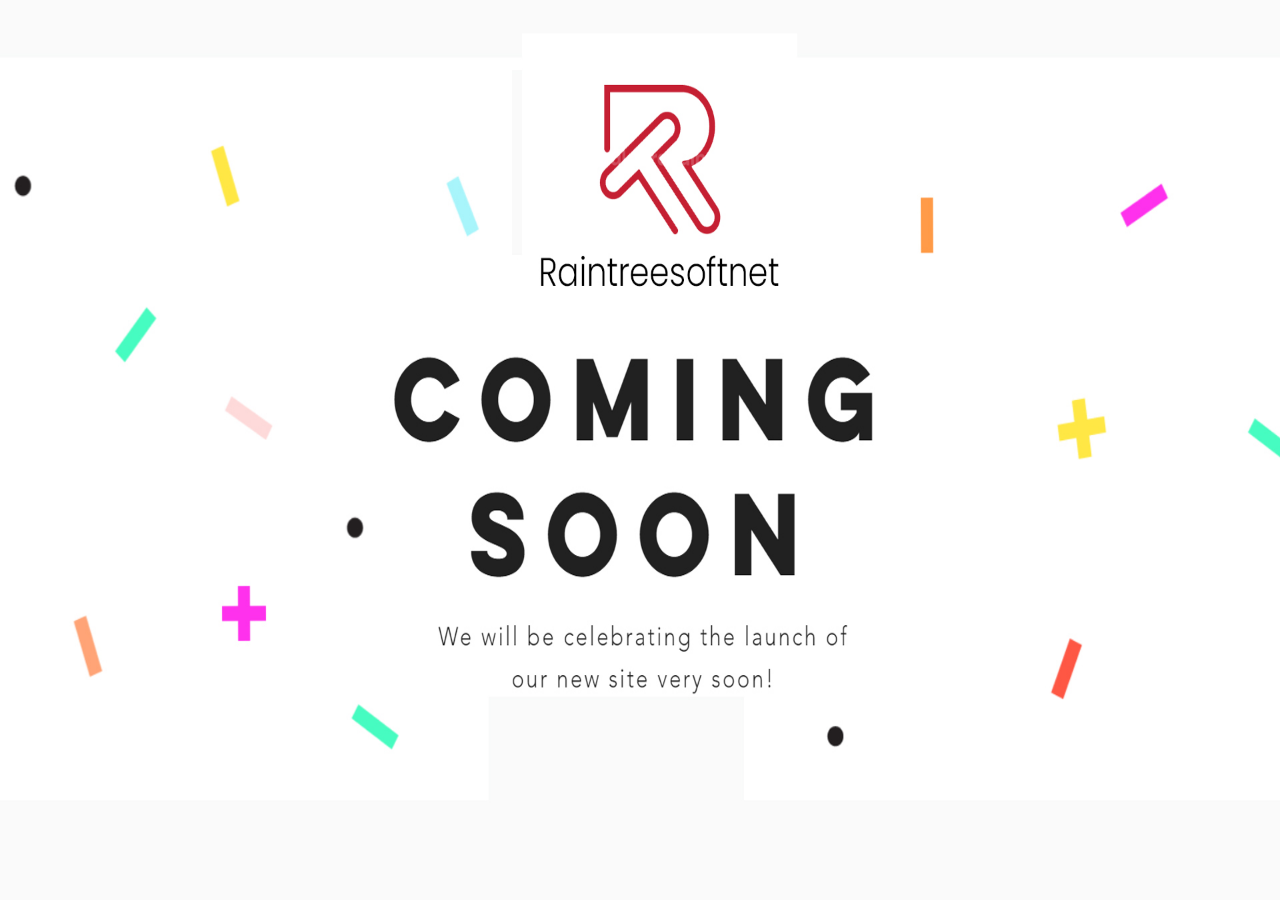
==== index.html @ 8a307805 "coming soon" ====
<!DOCTYPE html>
<html lang="en">

<head>
    <title>GK Technologies</title>
    <meta charset="utf-8">
    <meta name="viewport" content="width=device-width, initial-scale=1">
    <link rel="icon" type="image/x-icon" href="images/fav.png">
    <link href="https://cdn.jsdelivr.net/npm/bootstrap@5.2.1/dist/css/bootstrap.min.css" rel="stylesheet">
    <script src="https://cdn.jsdelivr.net/npm/bootstrap@5.2.1/dist/js/bootstrap.bundle.min.js"></script>
    <style>
        body {
            width: 100%;
            height: 100vh;
        }
        
        img.mx-auto.img-responsive {
            max-width: 100%;
            max-height: 100vh;
            width: 100%;
            height: 100%;
        }
        
        .container-fluid.p-0 {
            width: 100%;
            height: 100vh;
            background: #410078;
        }
        
        @media (max-width: 767.98px) {
            .mobile {
                display: none;
            }
        }
        
        @media (min-width: 768px) {
            .desktop {
                display: none;
            }
        }
    </style>
</head>

<body>

    <div class="container-fluid p-0">
        <img src="images/Landing1.jpg?v1" class="mx-auto img-responsive mobile" alt="GK Technologies landing image">
        <img src="images/mobile.jpg" class="mx-auto img-responsive desktop" alt="GK Technologies landing image">
    </div>

</body>

</html>
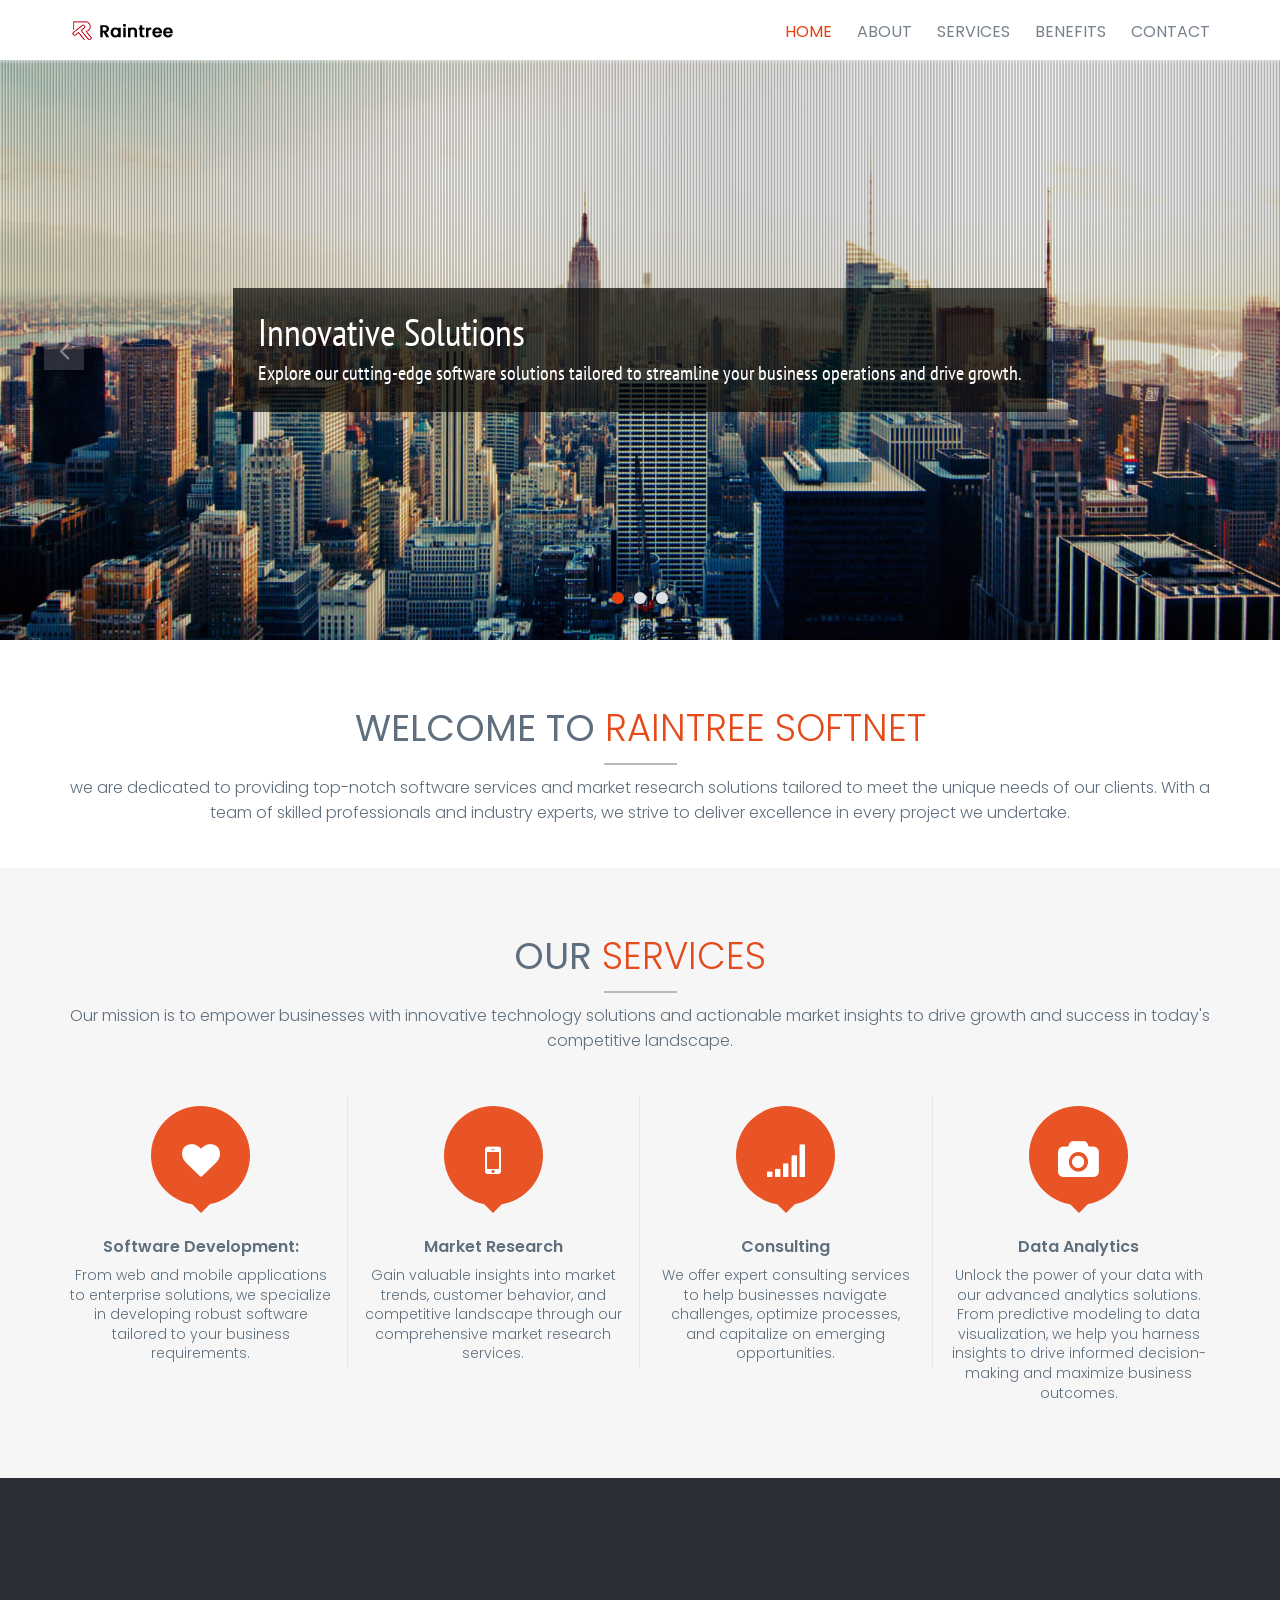
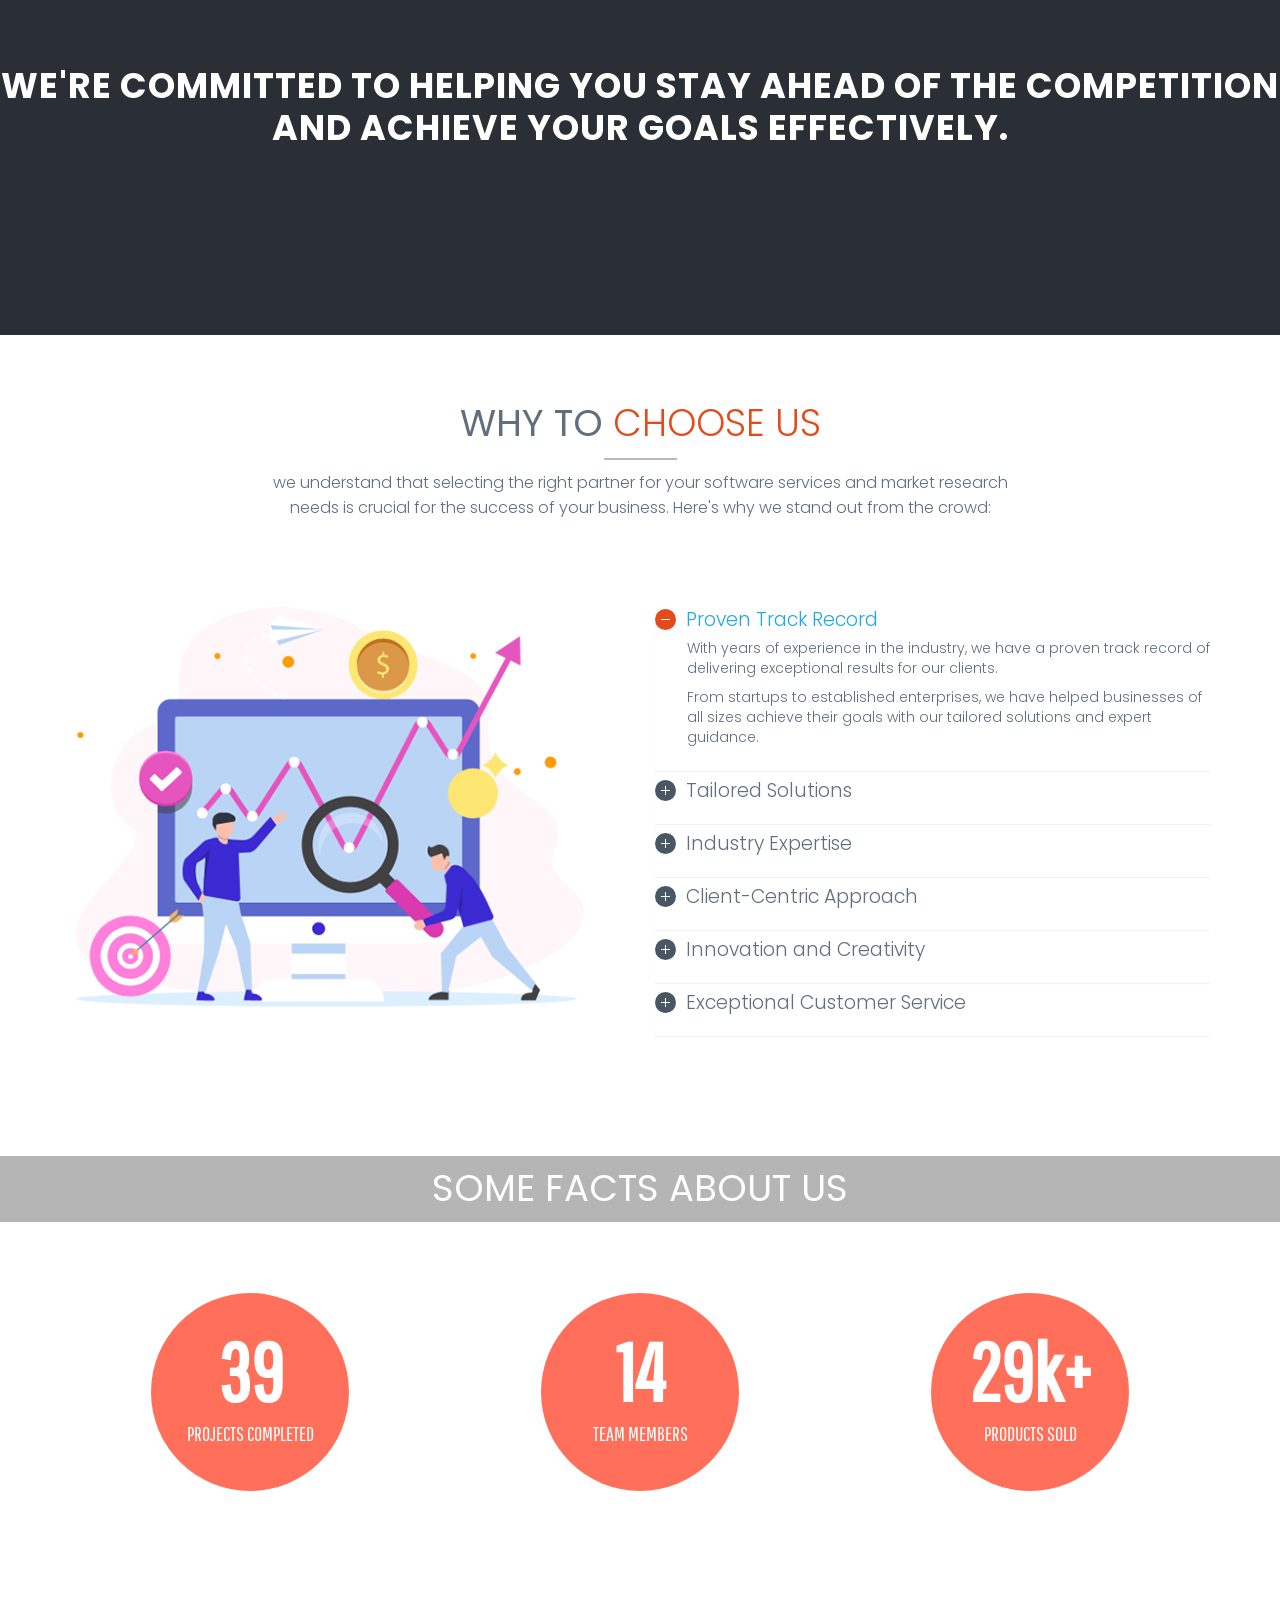
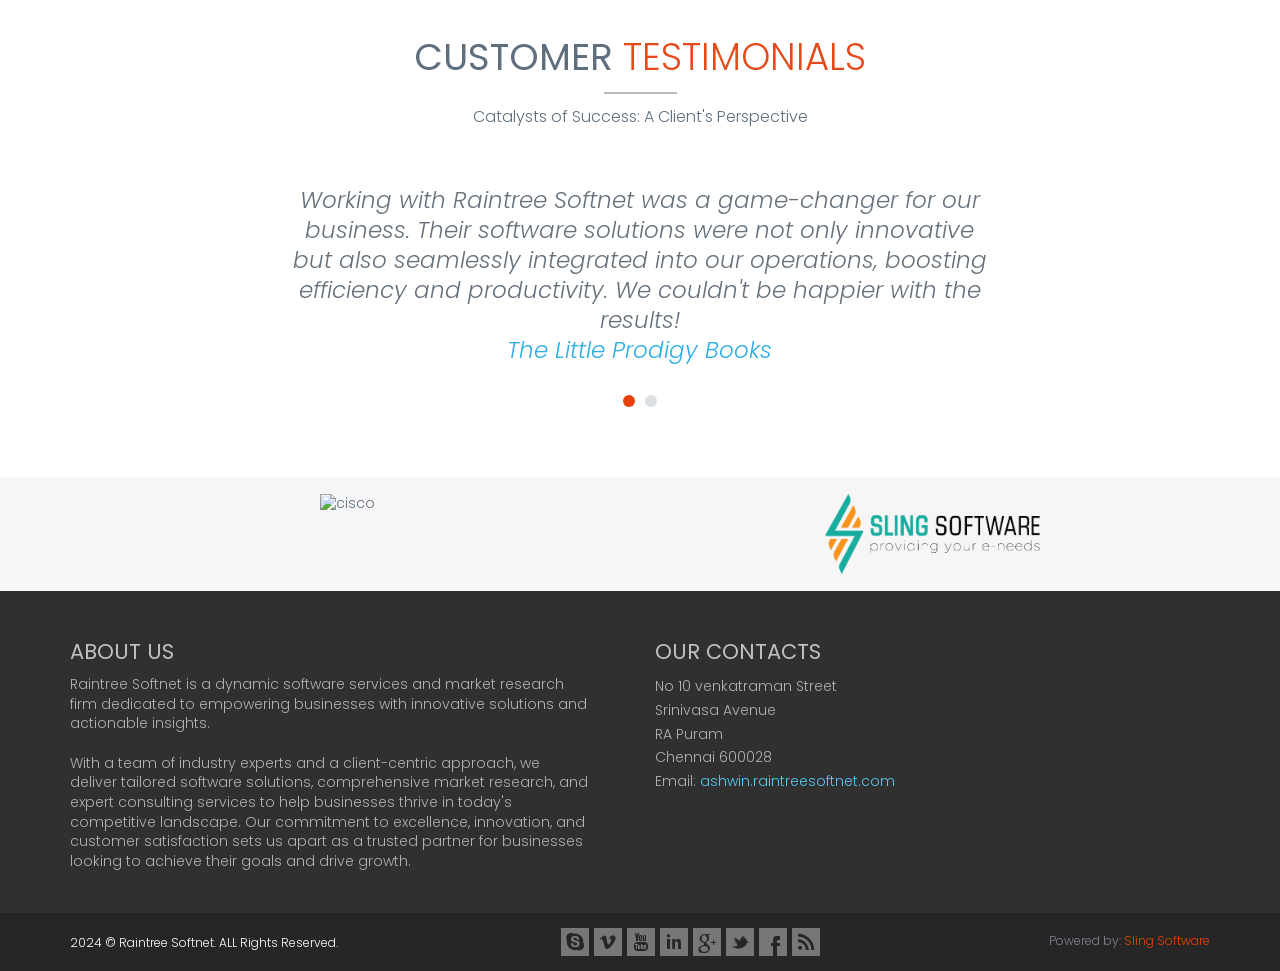
==== commit 0a69a24f: "ininal code" ====
--- a/index.html
+++ b/index.html
@@ -1,53 +1,497 @@
 <!DOCTYPE html>
 <html lang="en">
-
 <head>
-    <title>GK Technologies</title>
-    <meta charset="utf-8">
-    <meta name="viewport" content="width=device-width, initial-scale=1">
-    <link rel="icon" type="image/x-icon" href="images/fav.png">
-    <link href="https://cdn.jsdelivr.net/npm/bootstrap@5.2.1/dist/css/bootstrap.min.css" rel="stylesheet">
-    <script src="https://cdn.jsdelivr.net/npm/bootstrap@5.2.1/dist/js/bootstrap.bundle.min.js"></script>
-    <style>
-        body {
-            width: 100%;
-            height: 100vh;
-        }
-        
-        img.mx-auto.img-responsive {
-            max-width: 100%;
-            max-height: 100vh;
-            width: 100%;
-            height: 100%;
-        }
-        
-        .container-fluid.p-0 {
-            width: 100%;
-            height: 100vh;
-            background: #410078;
-        }
-        
-        @media (max-width: 767.98px) {
-            .mobile {
-                display: none;
-            }
-        }
-        
-        @media (min-width: 768px) {
-            .desktop {
-                display: none;
-            }
-        }
-    </style>
+<meta charset="utf-8">
+<title>Raintree Softnet Software services and Market Research company</title>
+
+<meta content="width=device-width, initial-scale=1.0" name="viewport">
+<meta http-equiv="X-UA-Compatible" content="IE=edge,chrome=1">
+
+<meta content="Raintree Softnet Software services and Market Research company" name="description">
+<meta content="Raintree Softnet Software services and Market Research company" name="keywords">
+<meta content="Raintree Softnet" name="author">
+
+<meta property="og:site_name" content="Raintree Softnet">
+<meta property="og:title" content="Raintree Softnet">
+<meta property="og:description" content="Raintree Softnet">
+<meta property="og:type" content="website">
+<meta property="og:image" content="Raintree Softnet"><!-- link to image for socio -->
+<meta property="og:url" content="Raintree Softnet">
+
+<link rel="shortcut icon" href="assets/fav.png">
+<!-- Fonts START -->
+<link href="http://fonts.googleapis.com/css?family=Open+Sans:300,400,600,700|Pathway+Gothic+One|PT+Sans+Narrow:400+700|Source+Sans+Pro:200,300,400,600,700,900&amp;subset=all" rel="stylesheet" type="text/css">
+<!-- Fonts END -->
+<!-- Global styles BEGIN -->
+<link href="assets/plugins/bootstrap/css/bootstrap.min.css" rel="stylesheet">
+<link href="assets/plugins/font-awesome/css/font-awesome.min.css" rel="stylesheet">
+<!-- Global styles END -->
+<!-- Page level plugin styles BEGIN -->
+<link href="assets/pages/css/animate.css" rel="stylesheet">
+<link href="assets/plugins/fancybox/source/jquery.fancybox.css" rel="stylesheet">
+<!-- Page level plugin styles END -->
+<!-- Theme styles BEGIN -->
+<link href="assets/pages/css/components.css" rel="stylesheet">
+<link href="assets/pages/css/slider.css" rel="stylesheet">
+<link href="assets/onepage/css/style.css" rel="stylesheet">
+<link href="assets/onepage/css/style-responsive.css" rel="stylesheet">
+<link href="assets/onepage/css/themes/red.css" rel="stylesheet" id="style-color">
+<link href="assets/onepage/css/custom.css" rel="stylesheet">
+<!-- Theme styles END -->
 </head>
-
-<body>
-
-    <div class="container-fluid p-0">
-        <img src="images/Landing1.jpg?v1" class="mx-auto img-responsive mobile" alt="GK Technologies landing image">
-        <img src="images/mobile.jpg" class="mx-auto img-responsive desktop" alt="GK Technologies landing image">
-    </div>
-
+<!--DOC: menu-always-on-top class to the body element to set menu on top -->
+<body class="menu-always-on-top">
+
+    <!-- Header BEGIN -->
+    <div class="header header-mobi-ext">
+        <div class="container">
+            <div class="row">
+                <!-- Logo BEGIN -->
+                <div class="col-md-2 col-sm-2">
+                    <a class="scroll site-logo" href="#promo-block"><img src="assets/onepage/img/logo/raintree.png" alt="Raintree Softnet One Page"></a>
+                </div>
+                <!-- Logo END -->
+                <a href="javascript:void(0);" class="mobi-toggler"><i class="fa fa-bars"></i></a>
+                <!-- Navigation BEGIN -->
+                <div class="col-md-10 pull-right">
+                    <ul class="header-navigation">
+                        <li class="current"><a href="#promo-block">Home</a></li>
+                        <li><a href="#about">About</a></li>
+                        <li><a href="#services">Services</a></li>
+                        <li><a href="#benefits">Benefits</a></li>
+                        <li><a href="#contact">Contact</a></li>
+                    </ul>
+                </div>
+                <!-- Navigation END -->
+            </div>
+        </div>
+    </div>
+    <!-- Header END -->
+
+    <!-- Promo block BEGIN -->
+    <div class="promo-block" id="promo-block">
+        <div id="carousel-example-generic" class="carousel slide carousel-slider" style="margin-top: 60px;">
+            <!-- Indicators -->
+            <ol class="carousel-indicators">
+                <li data-target="#carousel-example-generic" data-slide-to="0" class="active"></li>
+                <li data-target="#carousel-example-generic" data-slide-to="1"></li>
+                <li data-target="#carousel-example-generic" data-slide-to="2"></li>
+            </ol>
+
+            <!-- Wrapper for slides -->
+            <div class="carousel-inner" role="listbox">
+                <!-- First slide -->
+                <div class="item carousel-item-one active">
+                    <div class="center-block">
+                        <div class="center-block-wrap">
+                            <div class="center-block-body">
+                                <!-- <h2 class="margin-bottom-20 animate-delay carousel-title-v1" data-animation="animated fadeInDown">
+                                    Parallax <span class="color-red">One Page</span> has arrived
+                                </h2> -->
+                                <div class="animated flipInX">
+                                    <div class="hidden-xs">
+                                        <!-- <i class="promo-like fa fa-thumbs-up"></i> -->
+                                        <div class="promo-like-text">
+                                            <h2>Innovative Solutions</h2>
+                                            <p>Explore our cutting-edge software solutions tailored to streamline your business operations and drive growth.</p>
+                                        </div>
+                                    </div>
+                                </div>
+                            </div>
+                        </div>
+                    </div>
+                </div>
+                
+                <!-- Second slide -->
+                <div class="item carousel-item-two">
+                    <h2 class="carousel-position-one animate-delay carousel-title-v1" data-animation="animated fadeInDown">
+                        Market   <span class="color-red">Research</span> Insights
+                    </h2>
+                    <span class="carousel-position-two animate-delay carousel-subtitle-v1">Unlock market potential with our comprehensive research services. Gain actionable insights for informed decision-making.</span>
+                    <!-- <img class="carousel-position-two hidden-sm hidden-xs animate-delay" src="assets/onepage/img/slider/Slide2_iphone_left.png" alt="Iphone" data-animation="animated fadeInUp">
+                    <img class="carousel-position-three hidden-sm hidden-xs animate-delay" src="assets/onepage/img/slider/Slide2_iphone_right.png" alt="Iphone" data-animation="animated fadeInUp"> -->
+                </div>
+
+                <!-- Third slide -->
+                <div class="item carousel-item-three">
+                    <div class="center-block">
+                        <div class="center-block-wrap">
+                            <div class="center-block-body">
+                                <h3 class="margin-bottom-20 animate-delay carousel-title-v2" data-animation="animated fadeInDown">
+                                    Client Success Stories
+                                </h3>
+                                <span class="carousel-subtitle-v1">Discover how our software services and market research solutions have empowered businesses like yours. Real success, real stories.</span>
+                            </div>
+                        </div>
+                    </div>
+                </div>
+            </div>
+
+            <!-- Controls -->
+            <a class="left carousel-control" href="#carousel-example-generic" role="button" data-slide="prev">
+                <i class="fa fa-angle-left" aria-hidden="true"></i>
+            </a>
+            <a class="right carousel-control" href="#carousel-example-generic" role="button" data-slide="next">
+                <i class="fa fa-angle-right" aria-hidden="true"></i>
+            </a>
+        </div>
+    </div>
+    <!-- Promo block END -->
+
+    <!-- About block BEGIN -->
+    <div class="about-block content content-center" id="about">
+        <div class="container">
+            <h2>Welcome to <strong>Raintree Softnet</strong> </h2>
+            <h4>we are dedicated to providing top-notch software services and market research solutions tailored to meet the unique needs of our clients. With a team of skilled professionals and industry experts, we strive to deliver excellence in every project we undertake.</h4>
+            <!-- <div class="ab-trio">
+                <img src="assets/onepage/img/trio.png" alt="" class="img-responsive">
+                <div class="ab-cirlce ab-cirle-blue">
+                    <i class="fa fa-code"></i>
+                    <strong>Clean Code</strong>
+                </div>
+                <div class="ab-cirlce ab-cirle-red">
+                    <i class="fa fa-gift"></i>
+                    <strong>Huge Updates</strong>
+                </div>
+                <div class="ab-cirlce ab-cirle-green">
+                    <i class="fa fa-mobile"></i>
+                    <strong>Responsive</strong>
+                </div>
+            </div> -->
+        </div>
+    </div>
+    <!-- About block END -->
+
+    <!-- Services block BEGIN -->
+    <div class="services-block content content-center" id="services">
+        <div class="container">
+            <h2>Our <strong>services</strong></h2>
+            <h4>Our mission is to empower businesses with innovative technology solutions and actionable market insights to drive growth and success in today's competitive landscape.</h4>
+            <div class="row">
+                    <div class="col-md-3 col-sm-3 col-xs-12 item">
+                    <i class="fa fa-heart"></i>
+                    <h3>Software Development:</h3>
+                    <p>From web and mobile applications to enterprise solutions, we specialize in developing robust software tailored to your business requirements.</p>
+                </div>
+                <div class="col-md-3 col-sm-3 col-xs-12 item">
+                    <i class="fa fa-mobile"></i>
+                    <h3>Market Research</h3>
+                    <p>Gain valuable insights into market trends, customer behavior, and competitive landscape through our comprehensive market research services.</p>
+                </div>
+                <div class="col-md-3 col-sm-3 col-xs-12 item">
+                    <i class="fa fa-signal"></i>
+                    <h3>Consulting</h3>
+                    <p>We offer expert consulting services to help businesses navigate challenges, optimize processes, and capitalize on emerging opportunities.</p>
+                </div>
+                <div class="col-md-3 col-sm-3 col-xs-12 item">
+                    <i class="fa fa-camera"></i>
+                    <h3>Data Analytics</h3>
+                    <p>Unlock the power of your data with our advanced analytics solutions. From predictive modeling to data visualization, we help you harness insights to drive informed decision-making and maximize business outcomes.</p>
+                </div>
+            </div>
+        </div>
+    </div>
+    <!-- Services block END -->
+
+    <!-- Message block BEGIN -->
+    <div class="message-block content content-center valign-center" id="message-block">
+        <div class="valign-center-elem">
+            <h2>we're committed to helping you stay ahead of the competition and achieve your goals effectively.</h2>
+            <!-- <em>KEEN THEMES</em> -->
+        </div>
+    </div>
+    <!-- Message block END -->
+
+
+    <!-- Choose us block BEGIN -->
+    <div class="choose-us-block content text-center margin-bottom-40" id="benefits">
+        <div class="container">
+            <h2>Why to <strong>choose us</strong></h2>
+            <h4>we understand that selecting the right partner for your software services and market research <br> needs is crucial for the success of your business. Here's why we stand out from the crowd:</h4>
+            <div class="row">
+                <div class="col-md-6 col-sm-6 col-xs-12 text-left">
+                    <img src="assets/onepage/img/choose-us.png" alt="Why to choose us" class="img-responsive">
+                </div>
+                <div class="col-md-6 col-sm-6 col-xs-12 text-left">
+                    <div class="panel-group" id="accordion1">
+                        <div class="panel panel-default">
+                            <div class="panel-heading">
+                                <h5 class="panel-title">
+                                    <a class="accordion-toggle" data-toggle="collapse" data-parent="#accordion1" href="#accordion1_1">Proven Track Record</a>
+                                </h5>
+                            </div>
+                            <div id="accordion1_1" class="panel-collapse collapse in">
+                                <div class="panel-body">
+                                    <p>With years of experience in the industry, we have a proven track record of delivering exceptional results for our clients.</p>
+                                    <p>From startups to established enterprises, we have helped businesses of all sizes achieve their goals with our tailored solutions and expert guidance.</p>
+                                </div>
+                            </div>
+                        </div>
+                        <div class="panel panel-default">
+                            <div class="panel-heading">
+                                <h5 class="panel-title">
+                                    <a class="accordion-toggle collapsed" data-toggle="collapse" data-parent="#accordion1" href="#accordion1_2">Tailored Solutions</a>
+                                </h5>
+                            </div>
+                            <div id="accordion1_2" class="panel-collapse collapse">
+                                <div class="panel-body">
+                                    <p>We don't believe in one-size-fits-all approaches. Instead, we take the time to understand your unique challenges, goals, and vision. </p>
+                                    <p>This allows us to develop customized solutions that address your specific needs and drive tangible results.</p>
+                                </div>
+                            </div>
+                        </div>
+                        <div class="panel panel-default">
+                            <div class="panel-heading">
+                                <h5 class="panel-title">
+                                    <a class="accordion-toggle collapsed" data-toggle="collapse" data-parent="#accordion1" href="#accordion1_3">Industry Expertise</a>
+                                </h5>
+                            </div>
+                            <div id="accordion1_3" class="panel-collapse collapse">
+                                <div class="panel-body">
+                                    <p>Our team consists of seasoned professionals with expertise in software development, market research, and consulting.</p>
+                                    <p>We stay updated with the latest industry trends and best practices, ensuring that you receive cutting-edge solutions that give you a competitive edge in the market.</p>
+                                </div>
+                            </div>
+                        </div>
+                        <div class="panel panel-default">
+                            <div class="panel-heading">
+                                <h5 class="panel-title">
+                                    <a class="accordion-toggle collapsed" data-toggle="collapse" data-parent="#accordion1" href="#accordion1_4">Client-Centric Approach</a>
+                                </h5>
+                            </div>
+                            <div id="accordion1_4" class="panel-collapse collapse">
+                                <div class="panel-body">
+                                    <p>Your success is our top priority. We are committed to building long-term relationships with our clients based on trust, transparency, and integrity.</p>
+                                    <p>Our dedicated team works closely with you every step of the way, providing personalized support and guidance to ensure your satisfaction.</p>
+                                </div>
+                            </div>
+                        </div>
+                        <div class="panel panel-default">
+                            <div class="panel-heading">
+                                <h5 class="panel-title">
+                                    <a class="accordion-toggle collapsed" data-toggle="collapse" data-parent="#accordion1" href="#accordion1_5">Innovation and Creativity</a>
+                                </h5>
+                            </div>
+                            <div id="accordion1_5" class="panel-collapse collapse">
+                                <div class="panel-body">
+                                    <p> Innovation is at the core of everything we do. We constantly strive to push the boundaries and explore new possibilities to help you stay ahead of the curve.</p>
+                                    <p>Whether it's developing groundbreaking software solutions or uncovering unique market insights, we are always looking for innovative ways to drive your business forward.</p>
+                                </div>
+                            </div>
+                        </div>
+                        <div class="panel panel-default">
+                            <div class="panel-heading">
+                                <h5 class="panel-title">
+                                    <a class="accordion-toggle collapsed" data-toggle="collapse" data-parent="#accordion1" href="#accordion1_6">Exceptional Customer Service</a>
+                                </h5>
+                            </div>
+                            <div id="accordion1_6" class="panel-collapse collapse">
+                                <div class="panel-body">
+                                    <p>We pride ourselves on providing exceptional customer service that exceeds your expectations.</p>
+                                    <p>From initial consultation to ongoing support, we are here to answer your questions, address your concerns, and ensure that your experience with us is smooth and hassle-free.</p>
+                                </div>
+                            </div>
+                        </div>
+                    </div>
+                </div>
+            </div>
+        </div>
+    </div>
+    <!-- Choose us block END -->
+
+
+    <!-- Facts block BEGIN -->
+    <div class="facts-block content content-center" id="facts-block">
+        <h2>Some facts about us</h2>
+        <div class="container">
+            <div class="row">
+                <div class="col-md-4 col-sm-4 col-xs-6">
+                    <div class="item">
+                        <strong>39</strong>
+                        Projects Completed
+                    </div>
+                </div>
+                <div class="col-md-4 col-sm-4 col-xs-6">
+                    <div class="item">
+                        <strong>14</strong>
+                        Team Members
+                    </div>
+                </div>
+                <div class="col-md-4 col-sm-4 col-xs-6">
+                    <div class="item">
+                        <strong>29k+</strong>
+                        Products Sold
+                    </div>
+                </div>
+                <!-- <div class="col-md-3 col-sm-3 col-xs-6">
+                    <div class="item">
+                        <strong>500</strong>
+                        Weekly Sales
+                    </div>
+                </div> -->
+            </div>
+        </div>
+    </div>
+    <!-- Facts block END -->
+
+
+
+    <!-- Testimonials block BEGIN -->
+    <div class="testimonials-block content content-center margin-bottom-65">
+        <div class="container">
+            <h2>Customer <strong>testimonials</strong></h2>
+            <h4>Catalysts of Success: A Client's Perspective</h4>
+            <div class="carousel slide" data-ride="carousel" id="testimonials-block">
+                <!-- Wrapper for slides -->
+                <div class="carousel-inner">
+                    <!-- Carousel items -->
+                    <div class="active item">
+                        <blockquote>
+                            <p>Working with Raintree Softnet was a game-changer for our business. Their software solutions were not only innovative but also seamlessly integrated into our operations, boosting efficiency and productivity. We couldn't be happier with the results!</p>
+                        </blockquote>
+                        <span class="testimonials-name">The Little Prodigy Books</span>
+                    </div>
+                    <!-- Carousel items -->
+                    <div class="item">
+                        <blockquote>
+                            <p>Outstanding service! Raintree Softnet truly exceeded our expectations with their innovative solutions and exceptional customer support. Thanks to their expertise, our business has experienced remarkable growth and efficiency. Highly recommended!</p>
+                        </blockquote>
+                        <span class="testimonials-name">Waves EDI Experts</span>
+                    </div>
+                    <!-- Carousel items -->
+                    
+                </div>
+                <!-- Indicators -->
+                <ol class="carousel-indicators">
+                    <li data-target="#testimonials-block" data-slide-to="0" class="active"></li>
+                    <li data-target="#testimonials-block" data-slide-to="1"></li>
+                    <!-- <li data-target="#testimonials-block" data-slide-to="2"></li> -->
+                </ol>
+            </div>
+        </div>
+    </div>
+    <!-- Testimonials block END -->
+
+    <!-- Partners block BEGIN -->
+    <div class="partners-block">
+        <div class="container">
+            <div class="row">
+                <div class="col-md-6 col-sm-6 col-xs-6">
+                    <img src="https://littleprodigybooks.in/resources/img/logo.png" height="80px" alt="cisco">
+                </div>
+                <div class="col-md-6 col-sm-6 col-xs-6">
+                    <img src="assets/onepage/img/partners/sling.png" height="80px" alt="walmart">
+                </div>
+                <!-- <div class="col-md-2 col-sm-3 col-xs-6">
+                    <img src="assets/onepage/img/partners/gamescast.png" alt="gamescast">
+                </div>
+                <div class="col-md-2 col-sm-3 col-xs-6">
+                    <img src="assets/onepage/img/partners/spinwokrx.png" alt="spinwokrx">
+                </div>
+                <div class="col-md-2 col-sm-3 col-xs-6">
+                    <img src="assets/onepage/img/partners/ngreen.png" alt="ngreen">
+                </div>
+                <div class="col-md-2 col-sm-3 col-xs-6">
+                    <img src="assets/onepage/img/partners/vimeo.png" alt="vimeo">
+                </div> -->
+            </div>
+        </div>
+    </div>
+    <!-- Partners block END -->
+
+    <!-- BEGIN PRE-FOOTER -->
+    <div class="pre-footer" id="contact">
+        <div class="container">
+            <div class="row">
+                <!-- BEGIN BOTTOM ABOUT BLOCK -->
+                <div class="col-md-6 col-sm-6 pre-footer-col">
+                    <h2>About us</h2>
+                    <p>Raintree Softnet is a dynamic software services and market research firm dedicated to empowering businesses with innovative solutions and actionable insights.  </p>
+                    <p>With a team of industry experts and a client-centric approach, we deliver tailored software solutions, comprehensive market research, and expert consulting services to help businesses thrive in today's competitive landscape. Our commitment to excellence, innovation, and customer satisfaction sets us apart as a trusted partner for businesses looking to achieve their goals and drive growth.</p>
+                </div>
+                <!-- END BOTTOM ABOUT BLOCK -->
+                <!-- BEGIN TWITTER BLOCK --> 
+                <!-- <div class="col-md-4 col-sm-6 pre-footer-col">
+                    <h2 class="margin-bottom-0">Latest Tweets</h2>
+                    <a class="twitter-timeline" href="https://twitter.com/twitterapi" data-tweet-limit="2" data-theme="dark" data-link-color="#57C8EB" data-widget-id="455411516829736961" data-chrome="noheader nofooter noscrollbar noborders transparent">Loading tweets by @Raintree Softnet...</a>      
+                </div> -->
+                <!-- END TWITTER BLOCK -->
+                <div class="col-md-6 col-sm-6 pre-footer-col">
+                    <!-- BEGIN BOTTOM CONTACTS -->
+                    <h2>Our Contacts</h2>
+                    <address class="margin-bottom-20">
+                        No 10 venkatraman Street <br> Srinivasa Avenue<br> RA Puram <br>
+Chennai 600028 <br>
+                        
+                        Email: <a href="mailto:ashwin.raintreesoftnet.com">ashwin.raintreesoftnet.com</a><br>
+                        <!-- Skype: <a href="skype:Raintree Softnet">Raintree Softnet</a> -->
+                    </address>
+                    <!-- END BOTTOM CONTACTS -->
+                    
+                </div>
+            </div>
+        </div>
+    </div>
+    <!-- END PRE-FOOTER -->
+
+    <!-- BEGIN FOOTER -->
+    <div class="footer">
+        <div class="container">
+            <div class="row">
+                <!-- BEGIN COPYRIGHT -->
+                <div class="col-md-4 col-sm-4">
+                    <div class="copyright">2024 © Raintree Softnet. ALL Rights Reserved.</div>
+                </div>
+                <!-- END COPYRIGHT -->
+                <!-- BEGIN SOCIAL ICONS -->
+                <div class="col-md-4 col-sm-4">
+                    <ul class="social-icons">
+                        <li><a class="rss" data-original-title="rss" href="javascript:void(0);"></a></li>
+                        <li><a class="facebook" data-original-title="facebook" href="javascript:void(0);"></a></li>
+                        <li><a class="twitter" data-original-title="twitter" href="javascript:void(0);"></a></li>
+                        <li><a class="googleplus" data-original-title="googleplus" href="javascript:void(0);"></a></li>
+                        <li><a class="linkedin" data-original-title="linkedin" href="javascript:void(0);"></a></li>
+                        <li><a class="youtube" data-original-title="youtube" href="javascript:void(0);"></a></li>
+                        <li><a class="vimeo" data-original-title="vimeo" href="javascript:void(0);"></a></li>
+                        <li><a class="skype" data-original-title="skype" href="javascript:void(0);"></a></li>
+                    </ul>
+                </div>
+                <!-- END SOCIAL ICONS -->
+                <!-- BEGIN COPYRIGHT -->
+                <div class="col-md-4 col-sm-4 text-right">
+                    <p class="powered">Powered by: <a href="https://slinggroups.in">Sling Software</a></p>
+                </div>
+                <!-- END COPYRIGHT -->
+            </div>
+        </div>
+    </div>
+    <!-- END FOOTER -->
+    <a href="#promo-block" class="go2top scroll"><i class="fa fa-arrow-up"></i></a>
+
+<!--[if lt IE 9]>
+<script src="assets/plugins/respond.min.js"></script>
+<![endif]-->
+<!-- Load JavaScripts at the bottom, because it will reduce page load time -->
+<!-- Core plugins BEGIN (For ALL pages) -->
+<script src="assets/plugins/jquery.min.js" type="text/javascript"></script>
+<script src="assets/plugins/jquery-migrate.min.js" type="text/javascript"></script>
+<script src="assets/plugins/bootstrap/js/bootstrap.min.js" type="text/javascript"></script>
+<!-- Core plugins END (For ALL pages) -->
+<!-- Core plugins BEGIN (required only for current page) -->
+<script src="assets/plugins/fancybox/source/jquery.fancybox.pack.js" type="text/javascript"></script><!-- pop up -->
+<script src="assets/plugins/jquery.easing.js"></script>
+<script src="assets/plugins/jquery.parallax.js"></script>
+<script src="assets/plugins/jquery.scrollTo.min.js"></script>
+<script src="assets/onepage/scripts/jquery.nav.js"></script>
+<!-- Core plugins END (required only for current page) -->
+<!-- Global js BEGIN -->
+<script src="assets/onepage/scripts/layout.js" type="text/javascript"></script>
+<script src="assets/pages/scripts/bs-carousel.js" type="text/javascript"></script>
+<script>
+    jQuery(document).ready(function() {
+        Layout.init();
+    });
+</script>
+<!-- Global js END -->
 </body>
-
 </html>
--- a/assets/pages/css/components.css
+++ b/assets/pages/css/components.css
@@ -0,0 +1,650 @@
+/* Reset rounded corners for all elements */
+div,
+input,
+select,
+textarea,
+span,
+img,
+table,
+label,
+td,
+th,
+p,
+a,
+button,
+ul,
+code,
+pre,
+li {
+    -webkit-border-radius: 0 !important;
+    -moz-border-radius: 0 !important;
+    border-radius: 0 !important;
+}
+
+a,
+a:focus,
+a:hover,
+a:active {
+    outline: 0;
+}
+
+/*Fix for Firefox*/
+button::-moz-focus-inner,
+input::-moz-focus-inner {
+    border: 0;
+}
+
+/* Bootstrap buttons */
+.btn-primary {
+    color: #fff;
+    background-color: #428bca;
+    border: none;
+}
+
+.btn-primary:hover,
+.btn-primary:focus,
+.btn-primary:active,
+.btn-primary.active {
+    color: #fff;
+    background-color: #3379b5;
+    border-color: #2a6496;
+}
+
+.open .btn-primary.dropdown-toggle {
+    color: #fff;
+    background-color: #3379b5;
+    border-color: #2a6496;
+}
+
+.btn-primary:active,
+.btn-primary.active {
+    background-image: none;
+    background-color: #2d6ca2;
+}
+
+.btn-primary:active:hover,
+.btn-primary.active:hover {
+    background-color: #3071a9;
+}
+
+.open .btn-primary.dropdown-toggle {
+    background-image: none;
+}
+
+.btn-primary.disabled,
+.btn-primary.disabled:hover,
+.btn-primary.disabled:focus,
+.btn-primary.disabled:active,
+.btn-primary.disabled.active,
+.btn-primary[disabled],
+.btn-primary[disabled]:hover,
+.btn-primary[disabled]:focus,
+.btn-primary[disabled]:active,
+.btn-primary[disabled].active,
+fieldset[disabled] .btn-primary,
+fieldset[disabled] .btn-primary:hover,
+fieldset[disabled] .btn-primary:focus,
+fieldset[disabled] .btn-primary:active,
+fieldset[disabled] .btn-primary.active {
+    background-color: #428bca;
+    border-color: #357ebd;
+}
+
+.btn-primary .badge {
+    color: #428bca;
+    background-color: #fff;
+}
+
+.btn-success {
+    color: #fff;
+    background-color: #45B6AF;
+    border-color: #3ea49d;
+}
+
+.btn-success:hover,
+.btn-success:focus,
+.btn-success:active,
+.btn-success.active {
+    color: #fff;
+    background-color: #3b9c96;
+    border-color: #307f7a;
+}
+
+.open .btn-success.dropdown-toggle {
+    color: #fff;
+    background-color: #3b9c96;
+    border-color: #307f7a;
+}
+
+.btn-success:active,
+.btn-success.active {
+    background-image: none;
+    background-color: #348a84;
+}
+
+.btn-success:active:hover,
+.btn-success.active:hover {
+    background-color: #37918b;
+}
+
+.open .btn-success.dropdown-toggle {
+    background-image: none;
+}
+
+.btn-success.disabled,
+.btn-success.disabled:hover,
+.btn-success.disabled:focus,
+.btn-success.disabled:active,
+.btn-success.disabled.active,
+.btn-success[disabled],
+.btn-success[disabled]:hover,
+.btn-success[disabled]:focus,
+.btn-success[disabled]:active,
+.btn-success[disabled].active,
+fieldset[disabled] .btn-success,
+fieldset[disabled] .btn-success:hover,
+fieldset[disabled] .btn-success:focus,
+fieldset[disabled] .btn-success:active,
+fieldset[disabled] .btn-success.active {
+    background-color: #45B6AF;
+    border-color: #3ea49d;
+}
+
+.btn-success .badge {
+    color: #45B6AF;
+    background-color: #fff;
+}
+
+.btn-info {
+    color: #fff;
+    background-color: #89C4F4;
+    border-color: #72b8f2;
+}
+
+.btn-info:hover,
+.btn-info:focus,
+.btn-info:active,
+.btn-info.active {
+    color: #fff;
+    background-color: #68b4f1;
+    border-color: #43a1ed;
+}
+
+.open .btn-info.dropdown-toggle {
+    color: #fff;
+    background-color: #68b4f1;
+    border-color: #43a1ed;
+}
+
+.btn-info:active,
+.btn-info.active {
+    background-image: none;
+    background-color: #51a8ef;
+}
+
+.btn-info:active:hover,
+.btn-info.active:hover {
+    background-color: #5aadf0;
+}
+
+.open .btn-info.dropdown-toggle {
+    background-image: none;
+}
+
+.btn-info.disabled,
+.btn-info.disabled:hover,
+.btn-info.disabled:focus,
+.btn-info.disabled:active,
+.btn-info.disabled.active,
+.btn-info[disabled],
+.btn-info[disabled]:hover,
+.btn-info[disabled]:focus,
+.btn-info[disabled]:active,
+.btn-info[disabled].active,
+fieldset[disabled] .btn-info,
+fieldset[disabled] .btn-info:hover,
+fieldset[disabled] .btn-info:focus,
+fieldset[disabled] .btn-info:active,
+fieldset[disabled] .btn-info.active {
+    background-color: #89C4F4;
+    border-color: #72b8f2;
+}
+
+.btn-info .badge {
+    color: #89C4F4;
+    background-color: #fff;
+    }
+
+.btn-warning {
+    color: #fff;
+    background-color: #dfba49;
+    border-color: #dbb233;
+}
+
+.btn-warning:hover,
+.btn-warning:focus,
+.btn-warning:active,
+.btn-warning.active {
+    color: #fff;
+    background-color: #daae2b;
+    border-color: #bb9521;
+}
+
+.open .btn-warning.dropdown-toggle {
+    color: #fff;
+    background-color: #daae2b;
+    border-color: #bb9521;
+}
+
+.btn-warning:active,
+.btn-warning.active {
+    background-image: none;
+    background-color: #c89f23;
+}
+
+.btn-warning:active:hover,
+.btn-warning.active:hover {
+    background-color: #d0a625;
+}
+
+.open .btn-warning.dropdown-toggle {
+    background-image: none;
+}
+
+.btn-warning.disabled,
+.btn-warning.disabled:hover,
+.btn-warning.disabled:focus,
+.btn-warning.disabled:active,
+.btn-warning.disabled.active,
+.btn-warning[disabled],
+.btn-warning[disabled]:hover,
+.btn-warning[disabled]:focus,
+.btn-warning[disabled]:active,
+.btn-warning[disabled].active,
+fieldset[disabled] .btn-warning,
+fieldset[disabled] .btn-warning:hover,
+fieldset[disabled] .btn-warning:focus,
+fieldset[disabled] .btn-warning:active,
+fieldset[disabled] .btn-warning.active {
+    background-color: #dfba49;
+    border-color: #dbb233;
+}
+
+.btn-warning .badge {
+    color: #dfba49;
+    background-color: #fff;
+}
+
+.btn-danger {
+    color: #fff;
+    background-color: #F3565D;
+    border-color: #f13e46;
+}
+
+.btn-danger:hover,
+.btn-danger:focus,
+.btn-danger:active,
+.btn-danger.active {
+    color: #fff;
+    background-color: #f1353d;
+    border-color: #ec111b;
+}
+
+.open .btn-danger.dropdown-toggle {
+    color: #fff;
+    background-color: #f1353d;
+    border-color: #ec111b;
+}
+
+.btn-danger:active,
+.btn-danger.active {
+    background-image: none;
+    background-color: #ef1d26;
+}
+
+.btn-danger:active:hover,
+.btn-danger.active:hover {
+    background-color: #f0262f;
+}
+
+.open .btn-danger.dropdown-toggle {
+    background-image: none;
+}
+
+.btn-danger.disabled,
+.btn-danger.disabled:hover,
+.btn-danger.disabled:focus,
+.btn-danger.disabled:active,
+.btn-danger.disabled.active,
+.btn-danger[disabled],
+.btn-danger[disabled]:hover,
+.btn-danger[disabled]:focus,
+.btn-danger[disabled]:active,
+.btn-danger[disabled].active,
+fieldset[disabled] .btn-danger,
+fieldset[disabled] .btn-danger:hover,
+fieldset[disabled] .btn-danger:focus,
+fieldset[disabled] .btn-danger:active,
+fieldset[disabled] .btn-danger.active {
+    background-color: #F3565D;
+    border-color: #f13e46;
+}
+
+.btn-danger .badge {
+    color: #F3565D;
+    background-color: #fff;
+}
+
+/***
+Social Icons
+***/
+.social-icons {
+    padding: 0;
+    margin: 0;
+}
+
+.social-icons:before,
+.social-icons:after {
+    content: " ";
+    display: table;
+}
+.social-icons:after {
+    clear: both;
+}
+
+.social-icons li {
+    float: left;
+    display: inline;
+    list-style: none;
+    margin-right: 5px;
+    margin-bottom: 5px;
+    text-indent: -9999px;
+}
+.social-icons li > a {
+    -webkit-border-radius: 2px;
+    -moz-border-radius: 2px;
+    -ms-border-radius: 2px;
+    -o-border-radius: 2px;
+    border-radius: 2px;
+    width: 28px;
+    height: 28px;
+    display: block;
+    background-position: 0 0;
+    background-repeat: no-repeat;
+    transition: all 0.3s ease-in-out;
+    -o-transition: all 0.3s ease-in-out;
+    -ms-transition: all 0.3s ease-in-out;
+    -moz-transition: all 0.3s ease-in-out;
+    -webkit-transition: all 0.3s ease-in-out;
+}
+.social-icons li:hover > a {
+    background-position: 0 -38px;
+}
+.social-icons li .amazon {
+    background: url(../../pages/img/social/amazon.png) no-repeat;
+}
+.social-icons li .behance {
+    background: url(../../pages/img/social/behance.png) no-repeat;
+}
+.social-icons li .blogger {
+    background: url(../../pages/img/social/blogger.png) no-repeat;
+}
+.social-icons li .deviantart {
+    background: url(../../pages/img/social/deviantart.png) no-repeat;
+}
+.social-icons li .dribbble {
+    background: url(../../pages/img/social/dribbble.png) no-repeat;
+}
+.social-icons li .dropbox {
+    background: url(../../pages/img/social/dropbox.png) no-repeat;
+}
+.social-icons li .evernote {
+    background: url(../../pages/img/social/evernote.png) no-repeat;
+}
+.social-icons li .facebook {
+    background: url(../../pages/img/social/facebook.png) no-repeat;
+}
+.social-icons li .forrst {
+    background: url(../../pages/img/social/forrst.png) no-repeat;
+}
+.social-icons li .github {
+    background: url(../../pages/img/social/github.png) no-repeat;
+}
+.social-icons li .googleplus {
+    background: url(../../pages/img/social/googleplus.png) no-repeat;
+}
+.social-icons li .jolicloud {
+    background: url(../../pages/img/social/jolicloud.png) no-repeat;
+}
+.social-icons li .last-fm {
+    background: url(../../pages/img/social/last-fm.png) no-repeat;
+}
+.social-icons li .linkedin {
+    background: url(../../pages/img/social/linkedin.png) no-repeat;
+}
+.social-icons li .picasa {
+    background: url(../../pages/img/social/picasa.png) no-repeat;
+}
+.social-icons li .pintrest {
+    background: url(../../pages/img/social/pintrest.png) no-repeat;
+}
+.social-icons li .rss {
+    background: url(../../pages/img/social/rss.png) no-repeat;
+}
+.social-icons li .skype {
+    background: url(../../pages/img/social/skype.png) no-repeat;
+}
+.social-icons li .spotify {
+    background: url(../../pages/img/social/spotify.png) no-repeat;
+}
+.social-icons li .stumbleupon {
+    background: url(../../pages/img/social/stumbleupon.png) no-repeat;
+}
+.social-icons li .tumblr {
+    background: url(../../pages/img/social/tumblr.png) no-repeat;
+}
+.social-icons li .twitter {
+    background: url(../../pages/img/social/twitter.png) no-repeat;
+}
+.social-icons li .vimeo {
+    background: url(../../pages/img/social/vimeo.png) no-repeat;
+}
+.social-icons li .wordpress {
+    background: url(../../pages/img/social/wordpress.png) no-repeat;
+}
+.social-icons li .xing {
+    background: url(../../pages/img/social/xing.png) no-repeat;
+}
+.social-icons li .yahoo {
+    background: url(../../pages/img/social/yahoo.png) no-repeat;
+}
+.social-icons li .youtube {
+    background: url(../../pages/img/social/youtube.png) no-repeat;
+}
+.social-icons li .vk {
+    background: url(../../pages/img/social/vk.png) no-repeat;
+}
+.social-icons li .instagram {
+    background: url(../../pages/img/social/instagram.png) no-repeat;
+}
+.social-icons li .reddit {
+    background: url(../../pages/img/social/reddit.png) no-repeat;
+}
+.social-icons li .aboutme {
+    background: url(../../pages/img/social/aboutme.png) no-repeat;
+}
+.social-icons li .flickr {
+    background: url(../../pages/img/social/flickr.png) no-repeat;
+}
+.social-icons li .foursquare {
+    background: url(../../pages/img/social/foursquare.png) no-repeat;
+}
+.social-icons li .gravatar {
+    background: url(../../pages/img/social/gravatar.png) no-repeat;
+}
+.social-icons li .klout {
+    background: url(../../pages/img/social/klout.png) no-repeat;
+}
+.social-icons li .myspace {
+    background: url(../../pages/img/social/myspace.png) no-repeat;
+}
+.social-icons li .quora {
+    background: url(../../pages/img/social/quora.png) no-repeat;
+}
+.social-icons.social-icons-color > li > a {
+    opacity: 0.7;
+    background-position: 0 -38px !important;
+}
+.social-icons.social-icons-color > li > a:hover {
+    opacity: 1;
+}
+.social-icons.social-icons-circle > li > a {
+    border-radius: 25px !important;
+}
+
+/***
+Inline Social Icons
+***/
+.social-icon {
+    display: inline-block !important;
+    width: 28px;
+    height: 28px;
+    background-position: 0 0;
+    background-repeat: no-repeat;
+    -webkit-border-radius: 2px;
+    -moz-border-radius: 2px;
+    -ms-border-radius: 2px;
+    -o-border-radius: 2px;
+    border-radius: 2px;
+    transition: all 0.3s ease-in-out;
+    -o-transition: all 0.3s ease-in-out;
+    -ms-transition: all 0.3s ease-in-out;
+    -moz-transition: all 0.3s ease-in-out;
+    -webkit-transition: all 0.3s ease-in-out;
+}
+.social-icon.social-icon-circle {
+    border-radius: 25px !important;
+}
+
+.social-icon.amazon {
+    background: url(../../pages/img/social/amazon.png) no-repeat;
+}
+.social-icon.behance {
+    background: url(../../pages/img/social/behance.png) no-repeat;
+}
+.social-icon.blogger {
+    background: url(../../pages/img/social/blogger.png) no-repeat;
+}
+.social-icon.deviantart {
+    background: url(../../pages/img/social/deviantart.png) no-repeat;
+}
+.social-icon.dribbble {
+    background: url(../../pages/img/social/dribbble.png) no-repeat;
+}
+.social-icon.dropbox {
+    background: url(../../pages/img/social/dropbox.png) no-repeat;
+}
+.social-icon.evernote {
+    background: url(../../pages/img/social/evernote.png) no-repeat;
+}
+.social-icon.facebook {
+    background: url(../../pages/img/social/facebook.png) no-repeat;
+}
+.social-icon.forrst {
+    background: url(../../pages/img/social/forrst.png) no-repeat;
+}
+.social-icon.github {
+    background: url(../../pages/img/social/github.png) no-repeat;
+}
+.social-icon.googleplus {
+    background: url(../../pages/img/social/googleplus.png) no-repeat;
+}
+.social-icon.jolicloud {
+    background: url(../../pages/img/social/jolicloud.png) no-repeat;
+}
+.social-icon.last-fm {
+    background: url(../../pages/img/social/last-fm.png) no-repeat;
+}
+.social-icon.linkedin {
+    background: url(../../pages/img/social/linkedin.png) no-repeat;
+}
+.social-icon.picasa {
+    background: url(../../pages/img/social/picasa.png) no-repeat;
+}
+.social-icon.pintrest {
+    background: url(../../pages/img/social/pintrest.png) no-repeat;
+}
+.social-icon.rss {
+    background: url(../../pages/img/social/rss.png) no-repeat;
+}
+.social-icon.skype {
+    background: url(../../pages/img/social/skype.png) no-repeat;
+}
+.social-icon.spotify {
+    background: url(../../pages/img/social/spotify.png) no-repeat;
+}
+.social-icon.stumbleupon {
+    background: url(../../pages/img/social/stumbleupon.png) no-repeat;
+}
+.social-icon.tumblr {
+    background: url(../../pages/img/social/tumblr.png) no-repeat;
+}
+.social-icon.twitter {
+    background: url(../../pages/img/social/twitter.png) no-repeat;
+}
+.social-icon.vimeo {
+    background: url(../../pages/img/social/vimeo.png) no-repeat;
+}
+.social-icon.wordpress {
+    background: url(../../pages/img/social/wordpress.png) no-repeat;
+}
+.social-icon.xing {
+    background: url(../../pages/img/social/xing.png) no-repeat;
+}
+.social-icon.yahoo {
+    background: url(../../pages/img/social/yahoo.png) no-repeat;
+}
+.social-icon.youtube {
+    background: url(../../pages/img/social/youtube.png) no-repeat;
+}
+.social-icon.vk {
+    background: url(../../pages/img/social/vk.png) no-repeat;
+}
+.social-icon.instagram {
+    background: url(../../pages/img/social/instagram.png) no-repeat;
+}
+.social-icon.reddit {
+    background: url(../../pages/img/social/reddit.png) no-repeat;
+}
+.social-icon.aboutme {
+    background: url(../../pages/img/social/aboutme.png) no-repeat;
+}
+.social-icon.flickr {
+    background: url(../../pages/img/social/flickr.png) no-repeat;
+}
+.social-icon.foursquare {
+    background: url(../../pages/img/social/foursquare.png) no-repeat;
+}
+.social-icon.gravatar {
+    background: url(../../pages/img/social/gravatar.png) no-repeat;
+}
+.social-icon.klout {
+    background: url(../../pages/img/social/klout.png) no-repeat;
+}
+.social-icon.myspace {
+    background: url(../../pages/img/social/myspace.png) no-repeat;
+}
+.social-icon.quora {
+    background: url(../../pages/img/social/quora.png) no-repeat;
+}
+.social-icon:hover {
+    background-position: 0 -38px;
+}
+
+.social-icon-color {
+    opacity: 0.7;
+    background-position: 0 -38px !important;
+}
+.social-icon-color:hover {
+    opacity: 1;
+}
--- a/assets/pages/css/slider.css
+++ b/assets/pages/css/slider.css
@@ -0,0 +1,419 @@
+/*--------------------------------------------------
+    [Bootstrap Carousel]
+----------------------------------------------------*/
+
+/* Set displays an element as in inline-level flex container */
+.center-block {
+    position: absolute;
+    top: 0;
+    width: 100%;
+    height: 100%;
+}
+
+.center-block-wrap {
+    width: 100%;
+    height: 100%;
+    display: table;
+    vertical-align: middle;
+}
+
+.center-block-body {
+    height: 100%;
+    display: table-cell;
+    vertical-align: middle;
+    text-align: center;
+}
+
+/* Colors */
+.color-red {
+    color: #e54a1a;
+}
+
+.color-red-v2 {
+    color: #e6400c;
+}
+
+/* Carousel */
+.carousel-slider .carousel-indicators li {
+    border-radius: 10px !important;
+}
+
+.carousel-slider .carousel-indicators-frontend li {
+    border: none;
+    background: rgba(0,0,0,.4);
+}
+
+.carousel-slider .carousel-indicators-frontend .active {
+    background: rgba(0,0,0,.6);
+}
+
+.carousel-slider .carousel-caption {
+    left: auto;
+    right: auto;
+    bottom: auto;
+    text-shadow: none;
+    text-align: inherit;
+    padding: 0;
+}
+
+.carousel-slider .carousel-control {
+    width: 10%;
+}
+
+.carousel-slider .carousel-control.right,
+.carousel-slider .carousel-control.left {
+    top: 50%;
+    background-image: none;
+    margin-top: -20px;
+}
+
+.carousel-slider .carousel-control .fa {
+    width: 40px;
+    height: 40px;
+    font-size: 30px;
+    color: #fff;
+    background: rgba(255,255,255,.32);
+    text-shadow: none;
+    padding: 5px;
+}
+
+.carousel-slider .carousel-control-shop .fa {
+    border-radius: 50px;
+}
+
+.carousel-slider .carousel-control-frontend .fa {
+    background: rgba(0,0,0,.7);
+}
+
+.carousel-slider .carousel-control-frontend .fa:hover {
+    background: rgba(0,0,0,.9);
+}
+
+.carousel-slider .item {
+    width: 100%;
+    height: 100%;
+    min-height: 580px;
+}
+
+/* Carousel Item Background Images */
+.carousel-slider .carousel-item-one {
+    background: url(../../../assets/onepage/img/slider/slide1.jpg);
+    background-size: cover;
+    background-position: center center;
+}
+
+.carousel-slider .carousel-item-two {
+    background: url(../../../assets/onepage/img/slider/slide2.jpg);
+    background-size: cover;
+    background-position: center center;
+}
+
+.carousel-slider .carousel-item-three {
+    background: url(../../../assets/onepage/img/slider/slide3.jpg);
+    background-size: cover;
+    background-position: center center;
+}
+
+/* Carousel Titles */
+.carousel-slider .carousel-title-v1 {
+    font-size: 75px;
+    font-weight: 600;
+    font-family: "PT Sans Narrow", Arial, sans-serif;
+    line-height: 1.4;
+    color: #fff;
+    text-align: center;
+    text-transform: uppercase;
+}
+
+.carousel-slider .carousel-title-v2 {
+    font-size: 50px;
+    font-weight: 600;
+    line-height: 1.4;
+    color: #fff;
+    text-align: center;
+}
+
+.carousel-slider .carousel-title-v3 {
+    font-size: 60px;
+    font-weight: 600;
+    line-height: 1.4;
+    color: #fff;
+}
+
+.carousel-slider .carousel-title-v4 {
+    font-size: 100px;
+    line-height: 1.4;
+    color: #fff;
+    text-transform: capitalize;
+}
+
+.carousel-slider .carousel-title-v5 {
+    font-size: 50px;
+    font-weight: 200;
+    line-height: 1.4;
+    color: #fff;
+}
+
+.carousel-slider .carousel-title-v6 {
+    font-size: 50px;
+    font-weight: 200;
+    line-height: 1.4;
+    color: #3f5862;
+}
+
+.carousel-slider .carousel-title-normal {
+    font-weight: normal;
+}
+
+/* Carousel Subtitles */
+.carousel-slider .carousel-subtitle-v1 {
+    display: block;
+    font-size: 25px;
+    font-weight: 600;
+    line-height: 1.4;
+    color: #fff;
+}
+
+.carousel-slider .carousel-subtitle-v2 {
+    display: block;
+    font-size: 23px;
+    line-height: 1.4;
+    color: #fff;
+}
+
+.carousel-slider .carousel-subtitle-v3 {
+    display: block;
+    font-size: 45px;
+    font-weight: 200;
+    line-height: 1.4;
+    color: #fff;
+}
+
+.carousel-slider .carousel-subtitle-v4 {
+    display: block;
+    font-size: 45px;
+    font-weight: 700;
+    line-height: 1.4;
+    color: #fff;
+}
+
+.carousel-slider .carousel-subtitle-v5 {
+    display: block;
+    font-size: 18px;
+    font-weight: 200;
+    line-height: 1.4;
+    color: #fff;
+}
+
+.carousel-slider .carousel-subtitle-v6 {
+    display: inline-block;
+    font-size: 18px;
+    line-height: 1.4;
+    color: #fff;
+    background: #e54a1a;
+    padding: 5px;
+}
+
+.carousel-slider .carousel-subtitle-v7 {
+    font-size: 14px;
+    line-height: 1.4;
+    color: #7b8793;
+}
+
+/* Carousel Btn */
+.carousel-slider .carousel-btn {
+    display: inline-block;
+    font-size: 18px;
+    color: #fff;
+    padding: 10px 20px;
+    border: 1px solid #fff;
+}
+
+.carousel-slider .carousel-btn:hover {
+    border-color: #e6400c;
+    background: #e6400c;
+    text-decoration: none;
+}
+
+/* Carousel Btn Green */
+.carousel-slider .carousel-btn-green {
+    display: inline-block;
+    font-size: 13px;
+    font-weight: 200;
+    color: #fff;
+    background: #6fc561;
+    padding: 5px 15px;
+}
+
+.carousel-slider .carousel-btn-green:hover {
+    text-decoration: none;
+}
+
+/* Carousel Btn Green */
+.carousel-slider .carousel-btn-red {
+    display: inline-block;
+    font-size: 13px;
+    font-weight: 200;
+    color: #fff;
+    background: #e54a1a;
+    padding: 5px 15px;
+}
+
+.carousel-slider .carousel-btn-red:hover {
+    text-decoration: none;
+}
+
+/* Border Bottom Title */
+.border-bottom-title {
+    position: relative;
+}
+
+.border-bottom-title:after {
+    position: absolute;
+    left: 0;
+    bottom: -5px;
+    width: 100%;
+    height: 1px;
+    content: " ";
+    background: #fff;
+    text-align: center;
+}
+
+/* Border Top & Bottom */
+.border-top-bottom {
+    border-top: 1px solid #fff;
+    border-bottom: 1px solid #fff;
+    padding: 3px 0;
+}
+
+/* Carousel Positions */
+.carousel-slider .carousel-position-one {
+    position: absolute;
+    top: 10%;
+    left: 15%;
+}
+
+.carousel-slider .carousel-position-two {
+    position: absolute;
+    top: 30%;
+    left: 15%;
+}
+
+.carousel-slider .carousel-position-three {
+    position: absolute;
+    bottom: 0;
+    right: 15%;
+}
+
+.carousel-slider .carousel-position-four {
+    position: absolute;
+    top: 15%;
+    left: auto;
+}
+
+.carousel-slider .carousel-position-five {
+    position: absolute;
+    top: 25%;
+    left: 35%;
+}
+
+.carousel-slider .carousel-position-six {
+    position: absolute;
+    top: 25%;
+    left: auto;
+}
+
+/* Carousel Animation Delay */
+.carousel-slider .carousel-caption .animate-delay {
+    animation-delay: 1s;
+}
+
+/* Carousel Promo Like */
+.carousel-slider .promo-like {
+    position: relative;
+    top: -23px;
+    width: 152px;
+    height: 152px;
+    display: inline-block;
+    font-size: 80px;
+    line-height: 1;
+    color: #fff;
+    background: rgba(0,0,0,.67);
+    margin-right: 7px;
+    padding: 28px;
+}
+
+.carousel-slider .promo-like-text {
+    color: #fff;
+    text-align: left;
+    display: inline-block;
+    font: 400 20px/1.4 "PT Sans Narrow", Arial, sans-serif;
+    background: rgba(0,0,0,0.67);
+    padding: 25px;
+}
+
+.carousel-slider .promo-like-text h2 {
+    font: 400 38px/38px "PT Sans Narrow", Arial, sans-serif;
+    margin: 0 0 8px;
+}
+
+.carousel-slider .promo-like-text p {
+    margin: 0;
+}
+
+/* Stylesheet design for under max-width: 992px */
+@media (max-width: 991px) {            /* 992px */
+    .carousel-slider .carousel-title-v1 {
+        font-size: 50px;
+    }
+
+    .carousel-slider .carousel-title-v2 {
+        font-size: 35px;
+    }
+
+    .carousel-slider .carousel-title-v3 {
+        font-size: 40px;
+    }
+
+    .carousel-slider .carousel-title-v4 {
+        font-size: 60px;
+    }
+
+    /* Carousel Subtitles */
+    .carousel-slider .carousel-subtitle-v1 {
+        font-size: 18px;
+    }
+
+    .carousel-slider .carousel-subtitle-v2 {
+        font-size: 18px;
+    }
+
+    .carousel-slider .carousel-subtitle-v3 {
+        font-size: 30px;
+    }
+
+    .carousel-slider .carousel-subtitle-v4 {
+        font-size: 30px;
+    }
+
+    /* Carousel Promo Like */
+    .carousel-slider .promo-like {
+        top: -24px;
+        width: 120px;
+        height: 120px;
+        font-size: 60px;
+        padding: 25px;
+    }
+
+    .carousel-slider .promo-like-text {
+        padding: 15px;
+    }
+
+    .carousel-slider .promo-like-text h2 {
+        font-size: 25px;
+    }
+
+    .carousel-slider .promo-like-text p {
+        font-size: 16px;
+    }
+}
--- a/assets/onepage/css/style.css
+++ b/assets/onepage/css/style.css
@@ -0,0 +1,1463 @@
+/* General body settings */
+@import url('https://fonts.googleapis.com/css2?family=Poppins:ital,wght@0,100;0,200;0,300;0,400;0,500;0,600;0,700;0,800;0,900;1,100;1,200;1,300;1,400;1,500;1,600;1,700;1,800;1,900&display=swap');
+body { 
+  color: #5f6f7e; 
+  direction: ltr;
+  font: 300 14px/1.4 "Poppins", Arial, sans-serif;
+  background: #fff;
+}
+
+/* h1-h6 */
+.content h1, .content h2 {
+  font: 400 37px "Poppins", Arial, sans-serif;
+  margin: 0 0 10px;
+  text-transform: uppercase;
+  text-align: center;
+}
+.content h1:after, .content h2:after {
+  z-index: 2; 
+  content: " "; 
+  display: block;
+  padding-top: 7px;
+  border-bottom: 2px solid #b7bbbf;
+  width: 73px;
+  margin: 0 auto;
+}
+.content h3, .content h4, .content h5, .content h6 {
+  font: 300 16px "Poppins", Arial, sans-serif;
+  padding: 0;
+  margin: 0;
+}
+.content h1 strong, 
+.content h2 strong,
+.content h3 strong,
+.content h4 strong {
+  color: #e54a1a;
+  font-weight: 300;
+}
+.content h3 {
+  font-size: 16px;
+  font-weight: 600;
+  margin-bottom: 7px;
+}
+.content h4 {
+  font-size: 16px;
+}
+.content h5 {
+  font-size: 16px;
+  line-height: 1.2;
+  font-weight: 600;
+  margin-bottom: 5px;
+  padding-top: 5px;
+}
+.content h6 {
+  font-size: 15px;
+  line-height: 1.4;
+  font-weight: 700;
+  margin-bottom: 5px;
+  padding-top: 5px;
+}
+.h-gray {
+  opacity: 0.7;
+}
+
+/* links styles */
+a, a:focus, a:hover, a:active {
+  color: #e6400c;
+  outline: 0;
+  text-decoration: none;
+}
+a:hover {
+  color: #e6400c;
+  text-decoration: underline;
+}
+
+/* Global classes */
+::-moz-selection {
+  color: #fff;
+  background: #e6400c;
+}
+::selection {
+  color: #fff;
+  background: #e6400c;
+}
+
+.min-hight500 {
+  min-height: 500px;
+}
+
+.lead {
+  font: 400 17px "Poppins", sans-serif;
+}
+
+.clearfix:after {
+  content: ".";
+  display: block;
+  height: 0;
+  clear: both;
+  visibility: hidden;
+  font-size: 0;
+  line-height: 0;
+}
+*html .clearfix {
+  zoom: 1;
+}
+*+html .clearfix {
+  zoom: 1;
+}
+.clear {
+  clear: both; 
+  height: 0; 
+  font-size: 0; 
+  line-height: 0; 
+  overflow: hidden;
+}
+.block-center {
+  display: block;
+  margin-left: auto;
+  margin-right: auto;
+}
+.content-center {
+  text-align: center;
+}
+.border-bottom-silver {
+  border-bottom: solid 1px #b7bbbf;
+}
+
+.more-li-space li {
+  margin-bottom: 3px;
+}
+
+.no-padding {
+  padding: 0 !important;
+}
+.no-margin {
+  margin: 0 !important;
+}
+.no-bottom-padding {
+  padding-bottom: 0 !important;
+}
+.no-bottom-space {
+  padding-bottom: 0 !important;
+  margin-bottom: 0 !important;
+}
+.no-top-padding {
+  padding-top: 0 !important;
+}
+.no-top-space {
+  padding-top: 0 !important;
+  margin-top: 0 !important;
+}
+.no-space {
+  margin: 0 !important;
+  padding: 0 !important;
+}
+.no-text-shadow {
+  text-shadow: none;
+}
+
+.padding-top-5 {
+  padding-top: 5px !important;
+}
+.padding-top-10 {
+  padding-top: 10px !important;
+}
+.padding-top-15 {
+  padding-top: 15px !important;
+}
+.padding-top-20 {
+  padding-top: 20px !important;
+}
+.padding-top-25 {
+  padding-top: 25px !important;
+}
+.padding-top-30 {
+  padding-top: 30px !important;
+}
+.padding-top-35 {
+  padding-top: 35px !important;
+}
+.padding-top-40 {
+  padding-top: 40px !important;
+}
+.padding-top-45 {
+  padding-top: 45px !important;
+}
+.padding-top-50 {
+  padding-top: 50px !important;
+}
+.padding-top-60 {
+  padding-top: 60px !important;
+}
+.padding-top-70 {
+  padding-top: 70px !important;
+}
+.padding-top-80 {
+  padding-top: 80px !important;
+}
+
+.margin-bottom-0 {
+  margin-bottom: 0 !important;
+}
+.margin-bottom-5 {
+  margin-bottom: 5px !important;
+}
+.margin-bottom-10 {
+  margin-bottom: 10px !important;
+}
+.margin-bottom-15 {
+  margin-bottom: 15px !important;
+}
+.margin-bottom-20 {
+  margin-bottom: 20px !important;
+}
+.margin-bottom-25 {
+  margin-bottom: 25px !important;
+}
+.margin-bottom-30 {
+  margin-bottom: 30px !important;
+}
+.margin-bottom-35 {
+  margin-bottom: 35px !important;
+}
+.margin-bottom-40 {
+  margin-bottom: 40px !important;
+}
+.margin-bottom-45 {
+  margin-bottom: 45px !important;
+}
+.margin-bottom-50 {
+  margin-bottom: 50px !important;
+}
+.margin-bottom-60 {
+  margin-bottom: 60px !important;
+}
+.margin-bottom-65 {
+  margin-bottom: 65px !important;
+}
+.margin-bottom-70 {
+  margin-bottom: 70px !important;
+}
+.margin-bottom-80 {
+  margin-bottom: 80px !important;
+}
+.margin-bottom-90 {
+  margin-bottom: 90px !important;
+}
+.margin-bottom-100 {
+  margin-bottom: 100px !important;
+}
+
+.margin-top-10 {
+  margin-top: 10px !important;
+}
+
+.margin-left-0 {
+  margin-left: 0 !important;
+}
+.margin-right-0 {
+  margin-right: 0 !important;
+}
+
+.margin-right-20 {
+  margin-right: 20px !important;
+}
+.margin-left-20 {
+  margin-left: 20px !important;
+}
+
+.padding-left-0 {
+  padding-left: 0 !important;
+}
+.padding-right-0 {
+  padding-right: 0 !important;
+}
+.padding-right-30 {
+  padding-right: 30px !important;
+}
+
+.padding-bottom-40 {
+  padding-bottom: 40px !important;
+}
+
+.btn {
+  padding: 7px 14px;  
+  font-size: 14px;
+  text-transform: uppercase;
+  border-radius: 0;
+}
+.btn-primary {
+  border: none;
+  background: #e94d1c;
+  color: #fff;
+}
+.btn-primary:hover,
+.btn-primary:focus,
+.btn-primary:active {
+  color: #fff;
+  background: #cc3304;
+  border: none;
+}
+.content-page .btn-primary, 
+.content-page .btn-primary:hover {
+  color: #fff;
+  margin-left: 0 !important;
+}
+.btn-default {
+  border: 1px solid #EDEDED;
+  color: #A8AEB3;
+  background: transparent;
+  padding: 6px 13px; 
+}
+.btn-default:hover,
+.btn-default:focus,
+.btn-default:active {
+  border: 1px solid #A8AEB3;
+  color: #fff;
+  background: #A8AEB3;
+  padding: 6px 13px; 
+}
+
+/*  media */
+.embed-container {
+  position: relative;
+  overflow: hidden;
+  padding-bottom: 56.25%;
+  padding-top: 30px;
+
+}
+.embed-container iframe,
+.embed-container object,
+.embed-container embed {
+  position: absolute;
+  top: 0;
+  left: 0;
+  width: 100%;
+  height: 100%;
+}
+
+/* panels style */
+/*.panel-default {
+  border-color: #ecf0f1;
+}
+.panel-default > .panel-heading {
+  background: #ecf0f1;
+  border-color: #ecf0f1;
+  color: #333;  
+}
+.panel-default > .panel-heading h4 {
+  font: 300 16px "Poppins", sans-serif;
+  padding: 0;
+  margin-bottom: 0;
+}
+.panel-default > .panel-heading a {
+  text-decoration: none;
+  color: inherit;
+}
+.panel-default > .panel-heading a:active,
+.panel-default > .panel-heading a:focus {
+  color: inherit;
+}*/
+
+/* Header and header elements */
+.header {
+  position: absolute;
+  top: auto;
+  bottom: 0;
+  left: auto;
+  right: auto;
+  z-index: 9;
+  width: 100%;
+  min-height: 60px;
+  padding: 0;
+  background: rgba(255,255,255,0.95);
+  box-shadow: 0 1px 4px rgba(228, 228, 228, 0.95);
+  z-index: 9999;
+}
+
+.menu-always-on-top .header {
+  background: #fff;
+  top: 0;
+  bottom: auto;
+  position: fixed;
+}
+
+.ie8 .header {
+  background: #fff !important;
+}
+.ie8 .header.fixNav {
+  border-bottom: solid 1px #ddd;
+}
+
+/* header at the top */
+.header-top {
+  top: 0;
+  bottom: auto;
+  background: rgba(255,255,255,1);
+}
+/* header on the second screen */
+.header-second-screen {
+  bottom: -63px;/* 61px – header height */
+}
+.header.fixNav {
+  position: fixed;
+  top: 0;
+  bottom: auto;
+  background: rgba(255,255,255,0.95);
+}
+
+.site-logo {
+  float: left;
+  padding-top: 19px;
+}
+
+.header .mobi-toggler {
+  float: right;
+  color: #D8D8D8;
+  border: 1px solid #D8D8D8;
+  border-radius: 100% !important;
+  width: 32px;
+  height: 32px;
+  display: none;
+  margin: 15px 15px 0;
+  position: relative;
+  background: url(../img/toggler.png) no-repeat 6px 8px;
+}
+.header .mobi-toggler i {
+  display: none;
+}
+.header .mobi-toggler:hover {
+  background: #e34f00 url(../img/toggler.png) no-repeat 6px -28px;
+  border-color: #e34f00;
+  color: #fff;
+}
+
+.header-navigation {
+  float: right;
+  list-style: none;
+  padding: 19px 0 0;
+  margin: 0;
+  font: 400 16px "Poppins", Arial, sans-serif;
+  text-transform: uppercase;
+}
+.header-navigation li {
+  float: left;
+  padding: 0;
+  margin: 0 0 0 25px;
+}
+.header-navigation a {
+  display: block;
+  color: #78828c;
+}
+.header-navigation a:hover,
+.header-navigation li.current a {
+  color: #e6400c;
+}
+
+.header a:hover {
+  text-decoration: none;
+}
+
+/* Promo block */
+.promo-block {
+  overflow-x: hidden;
+}
+
+/* About- block */
+.about-block {
+  padding-top: 60px;
+}
+.about-block h4 {
+  margin-bottom: 43px;
+}
+.ab-trio {
+  padding-top: 105px;
+  position: relative;
+}
+.ab-trio img {
+  position: relative;
+  z-index: 2;
+}
+
+.ab-cirlce {
+  display: inline-block;
+  width: 135px;
+  height: 135px;
+  color: #fff;
+  border-radius: 50% !important;
+  z-index: 1;
+  position: absolute;
+  padding-top: 30px;
+}
+.ab-cirle-blue {
+  background: #33b1e6;
+  bottom: 2px;
+  left: 5%;
+}
+.ab-cirle-red {
+  background: #e85425;
+  bottom: 61%;
+  left: 37%;
+}
+.ab-cirle-green {
+  background: #94db40;
+  bottom: 34%;
+  right: 9%;
+}
+.ab-cirlce i {
+  font-size: 43px;
+  line-height: 30px;
+}
+.ab-cirlce strong {
+  font: 400 16px/16px "Poppins", Arial, sans-serif;
+  display: block;
+  padding-top: 12px;
+}
+
+/* Services block */
+.services-block {
+  background: #f6f6f6;
+  padding: 60px 0 70px;
+}
+.services-block .row {
+  padding-top: 44px;
+}
+.services-block .item {
+  border-right: solid 1px #e8e7e7;
+  padding-top: 9px;
+}
+.services-block .col-md-3:last-child {
+  border-right: none;
+}
+.services-block .fa {
+  background: #e85425;
+  color: #fff;
+  width: 99px;
+  height: 99px;  
+  line-height: 1;
+  border-radius: 50%;
+  position: relative;
+  margin-bottom: 29px;
+}
+.services-block .fa:after {
+  bottom: -8px;
+  width: 0; 
+  height: 0;
+  left: 50%;
+  margin-left: -9px;
+  z-index: 2; 
+  content: " "; 
+  display: block; 
+  position: absolute;
+  border-top: 9px solid #e85425;
+  border-right: 9px solid transparent;
+  border-left: 9px solid transparent;
+}
+
+.services-block .fa {
+  font-size: 38px;
+  padding: 35px 0 0;
+}
+
+.services-block p {
+  margin-bottom: 5px;
+}
+
+/* Portfolio block */
+.portfolio-block {
+  background: #f6f6f6;
+  padding-top: 60px;
+}
+.portfolio-block .row {
+  padding: 0;
+  margin: 0;
+}
+.portfolio-block .item {
+  position: relative;
+  padding: 0;
+  margin: 0;
+  overflow: hidden;
+}
+.portfolio-block .item > a {
+  background: rgba(229,74,26,0.85);
+  position: absolute;
+  left: 0;
+  bottom: -100%;
+  width: 100%;
+  height: 100%;
+  text-transform: uppercase;
+
+  transition: all 0.5s ease;
+  -o-transition: all 0.5s ease;
+  -ms-transition: all 0.5s ease;
+  -moz-transition: all 0.5s ease;
+  -webkit-transition: all 0.5s ease;
+
+  color: #fff;
+}
+.portfolio-block .item:hover > a {
+  bottom: 0;
+}
+.portfolio-block .item > a:hover {
+  text-decoration: none;
+}
+.ie8 .portfolio-block .item > a {
+  background: #e54a1a;
+}
+
+.portfolio-block .item strong {
+  font: 400 17px/1.2 "Poppins", Arial, sans-serif;
+  display: block;
+  margin-bottom: 4px;
+}
+.portfolio-block .item em {
+  font: 300 13px "Poppins", Arial, sans-serif;
+  display: block;
+  margin-bottom: 10px;
+}
+.portfolio-block .item b {
+  font-weight: 300;
+  font-size: 12px;
+  line-height: 1;
+  display: inline-block;
+  border: solid 1px #fff;
+  padding: 8px 15px 7px;
+}
+.portfolio-block .item b:hover {
+  background: #fff;
+  color: #E85425;
+  border-color: #fff;
+}
+
+/* Choose us block */
+.choose-us-block {
+  padding-top: 60px;
+}
+.choose-us-block h4 {
+  margin-bottom: 35px;
+}
+.choose-us-block h4 a {
+  color: #1ea9e3;
+}
+.choose-us-block .panel-group {
+  padding-top: 50px;
+}
+.choose-us-block .panel-default {
+  border-radius: 0 !important;
+  border: none;
+  background: none;
+  margin-bottom: 0 !important;
+  padding-bottom: 14px;
+}
+.choose-us-block .panel-default > .panel-heading {
+  border: none;
+  background: none;
+  padding: 0;
+}
+.choose-us-block .panel-default > .panel-heading + .panel-collapse .panel-body {
+  border: none;
+  padding: 0 0 0 32px;
+}
+.choose-us-block .panel-default h5 {
+  font: 300 19px "Poppins", Arial, sans-serif;
+  padding: 0;
+  margin: 0 0 5px;
+}
+.choose-us-block .panel-default .accordion-toggle:before {
+  content: "";
+  width: 21px;
+  height: 21px;
+  display: inline-block;
+  background: #e54a1a url(../img/toggle-icons.png) no-repeat 6px 10px;
+  border-radius: 50% !important;
+  margin-right: 10px;
+  position: relative;
+  top: 4px;
+}
+.choose-us-block .panel-default .collapsed:before {
+  background: #495764 url(../img/toggle-icons.png) no-repeat 6px -148px;
+}
+.choose-us-block .panel-default .panel-title:hover .collapsed:before {
+  background-color: #e54a1a;
+}
+.choose-us-block .panel-default .accordion-toggle, .choose-us-block .panel-default .accordion-toggle:focus, .choose-us-block .panel-default .accordion-toggle:hover, .choose-us-block .panel-default .accordion-toggle:active {
+  color: #1ea9e3;
+  text-decoration: none;
+}
+.choose-us-block .panel-default .collapsed {
+  color: #5f6f7e;
+}
+
+/* Team block */
+.team-block {
+  padding-top: 60px;
+}
+.team-block h4 {
+  margin-bottom: 45px;
+}
+.team-block .item {
+  margin-bottom: 30px;
+}
+.team-block h3 {
+  font-size: 20px;
+  padding-top: 13px;
+  margin-bottom: 2px;
+}
+.team-block em {
+  color: #e54a1a;
+  text-transform: uppercase;
+  display: block;
+  font: 400 14px "Poppins", Arial, sans-serif;
+  margin-bottom: 12px;
+}
+.tb-socio {
+  padding-top: 3px;
+  text-align: center;
+}
+.tb-socio .fa {
+  width: 33px;
+  height: 33px;
+  color: #b3bdc6;
+  border-radius: 50% !important;
+  border: solid 1px #d5d5d5;
+  font-size: 19px;
+  line-height: 19px;
+  margin: 0 7px;
+  padding-top: 7px;
+}
+.tb-socio .fa:hover {
+  color: #e6400c;
+  border: solid 1px #e6400c;
+  text-decoration: none;
+}
+
+/* Pricing */
+.prices-block {
+  background: #F6F6F6;
+  padding: 60px 0 40px;
+}
+.pricing-item {
+  /*border: solid 2px #8695a1;*/
+  background: #fff;
+  font: 400 16px "Poppins", Arial, sans-serif;
+  margin-bottom: 30px;
+}
+.pricing-head {
+  background: #8695a1;
+  color: #fff;
+  font: 400 17px/1.2 "Poppins", Arial, sans-serif;
+  padding: 13px 15px 9px;
+  margin-bottom: 26px;
+}
+@-moz-document url-prefix() { 
+  .pricing-head {
+    padding: 12px 15px 10px;
+  }
+}
+.pricing-head h3 {
+  font: 400 43px/1.2 "Poppins", Arial, sans-serif;
+}
+.pi-price {
+  margin-bottom: 31px;
+}
+.pi-price strong {
+  font-size: 35px;
+  font-weight: 400;
+  display: inline-block;
+
+  background: #e85425;
+  color: #fff;
+  width: 128px;
+  height: 128px;  
+  line-height: 1;
+  border-radius: 50%;
+  position: relative;
+  padding: 28px 0 0;
+  margin-bottom: 20px;
+}
+.pi-price strong:after {
+  bottom: -8px;
+  width: 0; 
+  height: 0;
+  left: 50%;
+  margin-left: -9px;
+  z-index: 2; 
+  content: " "; 
+  display: block; 
+  position: absolute;
+  border-top: 9px solid #e85425;
+  border-right: 9px solid transparent;
+  border-left: 9px solid transparent;
+}
+.pi-price strong em {
+  font-size: 71px;  
+  font-style: normal;
+}
+.pricing-content {
+  padding: 0 15px;
+  margin-bottom: 24px;
+}
+.pricing-content .list-unstyled {
+  text-align: left;
+  color: #7d8489;
+}
+.pricing-content .list-unstyled li {
+  margin-bottom: 6px;
+}
+.pricing-content .list-unstyled li i {
+  color: #e85425;
+  position: relative;
+  top: -1px;
+}
+.pricing-footer {
+  padding: 15px;
+}
+.pricing-footer .btn-default {
+  background: #afb7be;
+  color: #fff;
+  display: block;
+  font: 400 22px/22px "Poppins", Arial, sans-serif;
+  padding: 13px 10px;
+  border: none;
+}
+.pricing-footer .btn-default:hover, .pricing-footer .btn-default:focus, .pricing-footer .btn-default:active {
+  border: none;
+  background: #E85425;
+}
+
+/* Partners block */
+.partners-block {
+  background: #f6f6f6;
+  padding: 17px 0;
+  text-align: center;
+}
+
+/* Testimonials block */
+.testimonials-block {
+  padding-top: 60px;
+}
+.testimonials-block h4 {
+  margin-bottom: 57px;
+}
+.testimonials-block .carousel {
+  width: 62%;
+  margin: 0 auto;
+}
+.testimonials-block blockquote {
+  border: none;
+  font: italic 300 23px/1.3 "Poppins", Arial, sans-serif;
+  margin: 0;
+  padding: 0;
+  color: #66717c;
+}
+.testimonials-name {
+  font: italic 300 23px/1.3 "Poppins", Arial, sans-serif;
+  color: #2dafe5;
+}
+.testimonials-block .carousel-indicators {
+  position: static;
+  margin: 27px 0 0;
+  width: 100%;
+}
+.carousel-indicators li {
+  width: 12px !important;
+  height: 12px !important;
+  border-radius: 50% !important;
+  background: #dce0e2;
+  position: relative;
+  margin: 0 3px !important;
+  border: none;
+}
+.carousel-indicators li.active {
+  background: #e6400c;
+}
+
+/* Facts block */
+.facts-block {
+  position: relative;
+  min-height: 470px;
+  height: auto;
+  padding: 57px 0 0;
+  z-index: 0;
+  background: #fff url(../img/facts.jpg) no-repeat fixed;
+  position: relative;
+  color: #fff;
+}
+.facts-block h2 {
+  background: rgba(0,0,0,0.29);
+  line-height: 37px;
+  padding: 14px 0 15px;
+  margin-bottom: 71px;
+}
+.facts-block h2:after {
+  display: none;
+}
+.facts-block .item {
+  background: rgba(255,99,77,0.92);
+  font: 400 20px "Pathway Gothic One", Arial, sans-serif;
+  text-transform: uppercase;
+  width: 198px;
+  height: 198px;
+  border-radius: 50% !important;
+  padding: 33px 0 0; 
+  margin: 0 auto;
+}
+@-moz-document url-prefix() { 
+  .facts-block .item {
+    padding: 31px 0 0; 
+  }
+}
+.ie8 .facts-block .item {
+  background: #e54a1a;
+}
+.facts-block .item strong {
+  display: block;
+  font-size: 80px;
+  text-transform: none;
+  margin-bottom: 4px;
+}
+
+/* message block */
+.message-block {
+  position: relative;
+  min-height: 457px;
+  height: auto;
+  padding: 0 0 50px;
+  z-index: 0;
+  background: #292F34 url(../img/quote.jpg) no-repeat fixed;
+  position: relative;
+}
+/*.message-block:after {
+  background: rgba(0,0,0,0.73);
+  content: "";
+  width: 100%;
+  height: 100%;
+  top: 0;
+  left: 0;
+  position: absolute;  
+  z-index: 1;
+}*/
+.message-block h2 {
+  z-index: 2;
+  color: #fff;
+  font-size: 35px;
+  font-weight: 700;
+  line-height: 42px;
+  position: relative;
+  padding: 0;
+  /* margin: 150px 0 14px; */
+  margin-bottom: 14px;
+  letter-spacing: 1px;
+}
+.message-block h2:after {
+  display: none;
+}
+.message-block h2 strong {
+  color: #18bbff;
+  display: block;
+}
+.message-block em {
+  font: 300 15px "Poppins", Arial, sans-serif;
+  text-transform: uppercase;
+  color: #fff;
+  position: relative;
+  z-index: 2;
+  display: block;
+}
+
+/* Checkout block */
+.checkout-block {
+  background: #292f34;
+  color: #c8ced4;
+  padding: 25px 0;
+}
+.checkout-block h2 {
+  font: 400 33px "Poppins", Arial, sans-serif;
+  margin: 2px 0 0;
+  text-align: left;
+}
+.checkout-block h2 em {
+  color: #767c81;
+  font: 300 16px "Poppins", Arial, sans-serif;
+  text-transform: none;
+}
+.checkout-block h2:after {
+  display: none;
+}
+.checkout-block .btn {
+  font: 400 20px/20px "Poppins", Arial, sans-serif;
+  padding: 15px 20px 14px;
+}
+@-moz-document url-prefix() { 
+  .checkout-block .btn {
+    padding: 14px 20px 15px;
+  }
+}
+
+/***
+Pre-Footer and pre-footer elements
+***/
+.pre-footer {
+  background: #313030;
+  color: #b0b0b0;
+}
+.pre-footer h2 {
+  font: 400 21px "Poppins", Arial, sans-serif;
+  margin: 0 0 8px;
+  color: #c2c1c1;
+  text-transform: uppercase;
+}
+.pre-footer .container {
+  padding-top: 45px;
+}
+.pre-footer a {
+  color: #57c8eb;
+}
+.pre-footer p {
+  margin-bottom: 20px;
+}
+.pre-footer li {
+  margin-bottom: 6px;
+}
+
+/* pre-footer twitter block */
+.pre-footer dl.f-twitter {
+  overflow: hidden;
+  margin-bottom: 7px;
+}
+.pre-footer dl.f-twitter dt {
+  width: 30px;
+  float: left;
+  text-align: left;
+  padding-top: 2px;
+}
+.pre-footer dl.f-twitter dt i {
+  color: #57c8eb;
+  font-size: 20px;
+}
+.pre-footer dl.f-twitter dd {
+  color: #b0b0b0;
+  margin-left: 30px;
+}
+.pre-footer dl.f-twitter dd span {
+  color: #6b9cab;
+  font-size: 12px;
+  margin: 0 5px;
+}
+.pre-footer address {
+  line-height: 1.7;
+}
+.pre-footer-col {
+  padding-bottom: 22px;
+  padding-right: 50px;
+}
+.pre-footer .top-line {
+  border-top: solid 1px #535353;
+  padding-top: 24px;
+  padding-bottom: 17px;
+}
+.pre-footer .social-icons {
+  padding-top: 5px;
+}
+.pre-footer .social-icons li a, 
+.pre-footer a.social-icon {
+  transition: all 0.1s ease-in-out !important;
+  -o-transition: all 0.1s ease-in-out !important;
+  -ms-transition: all 0.1s ease-in-out !important;
+  -moz-transition: all 0.1s ease-in-out !important;
+  -webkit-transition: all 0.1s ease-in-out !important;
+}
+.pre-footer .social-icons li a:hover {
+  opacity: 1;
+}
+
+.pre-footer hr {
+  margin-top: 0;
+  border-color: #404040;
+}
+.pre-footer .form-control,
+.pre-footer .form-control:focus {
+  border: none;
+}
+
+/* subscribe */
+.pre-footer .pre-footer-subscribe-box {
+  padding-bottom: 14px;
+  overflow: hidden;
+  max-width: 300px;
+}
+.pre-footer .pre-footer-subscribe-box p {
+  clear: both;
+}
+.pre-footer-subscribe-box .input-group {
+  border: solid 1px #545454;
+  padding: 1px 1px 0 0;
+}
+.pre-footer-light .pre-footer-subscribe-box .input-group {
+  border: solid 1px #DBDBDB;
+}
+.pre-footer-subscribe-box h2 {
+  padding-top: 7px;
+}
+.pre-footer-subscribe-box input {
+  border-radius: 0;
+  background: #313030;
+  border: solid 1px #313030;
+  color: #909090;
+  font: 13px Arial, sans-serif;
+}
+.pre-footer-subscribe-box input:focus {
+  box-shadow: none;
+  border: solid 1px #313030;
+}
+.pre-footer-subscribe-box .btn-primary {
+  margin-left: 0 !important;
+  border-bottom: none;
+  margin-bottom: 1px;
+}
+
+/* pre-footer photostream */
+.pre-footer .photo-stream li {
+  margin: 4px 5px 4px 0;
+  display: inline-block;
+}
+.pre-footer .photo-stream img {
+  width: 54px;
+  height: 54px;
+  border: solid 2px #9ca5ae;
+}
+.pre-footer .photo-stream img:hover {
+  border-color: #E84D1C;
+    transition: all 0.3s ease-in-out;
+    -o-transition: all 0.3s ease-in-out;
+    -moz-transition: all 0.3s ease-in-out;
+    -webkit-transition: all 0.3s ease-in-out;  
+}
+
+/* light pre-footer */
+.pre-footer-light {
+  background: #F9F9F9;
+  color: #3E4D5C;
+  margin-top: 20px;
+}
+.pre-footer-light .container {
+  background: #fff;
+  padding-top: 25px;
+}
+.pre-footer-light h2 {
+  color: #3E4D5C;
+}
+.pre-footer-light a {
+  color: #3E4D5C;
+}
+.pre-footer-light dl.f-twitter dd {
+  color: #3E4D5C;
+}
+.pre-footer-light dl.f-twitter dd span {
+  color: #99a5b1;
+}
+.pre-footer-light dl.f-twitter dd a {
+  color: #e84d1c;
+}
+
+.pre-footer-light address a {
+  color: #e84d1c;
+}
+
+.pre-footer-light hr {
+  border-color: #e6e6e6;
+}
+
+.pre-footer-light .social-icons li a {
+  opacity: 1;
+}
+.pre-footer-light .social-icons li a:hover {
+  opacity: 0.7;
+}
+
+.pre-footer-light .input-group {
+  border: none;
+  padding: 1px 1px 0 0;
+}
+.pre-footer-light .pre-footer-subscribe-box input {
+  background: #fff;
+  border: none;
+  color: #909090;
+}
+.pre-footer-light .pre-footer-subscribe-box button:hover {
+  color: #fff;
+}
+
+/* light pre-footer */
+.pre-footer-gray {
+  background: #62707F;
+  color: #fff;
+}
+.pre-footer-gray h2 {
+  color: #fff;
+}
+.pre-footer-gray dl.f-twitter dd {
+  color: #fff;
+}
+.pre-footer-gray dl.f-twitter dd span {
+  color: #fff;
+  opacity: 0.5;
+}
+
+.pre-footer-gray hr {
+  border-color: #94a5b6;
+}
+
+.pre-footer-gray .social-icons li a {
+  opacity: 1;
+}
+.pre-footer-gray .social-icons li a:hover {
+  opacity: 0.7;
+}
+
+.pre-footer-gray .pre-footer-subscribe-box fomr {
+  color: #fff;
+}
+.pre-footer-gray .pre-footer-subscribe-box .input-group {
+    border: 1px solid #94a5b6;
+}
+.pre-footer-gray .pre-footer-subscribe-box input {
+  background: #62707F;
+  border: solid 1px #62707F;
+  color: #fff;
+}
+.pre-footer-gray .pre-footer-subscribe-box input:focus {
+  border: solid 1px #62707F;
+}
+.pre-footer-gray ::-webkit-input-placeholder { /* WebKit browsers */
+    color: #fff;
+}
+.pre-footer-gray :-moz-placeholder { /* Mozilla Firefox 4 to 18 */
+    color: #fff;
+}
+.pre-footer-gray ::-moz-placeholder { /* Mozilla Firefox 19+ */
+    color: #fff;
+}
+.pre-footer-gray :-ms-input-placeholder { /* Internet Explorer 10+ */
+    color: #fff;
+}
+
+/* footer */
+.footer {
+  background: #272626;
+  color: #fff;
+  font-size: 12px;
+  padding: 15px 0;
+}
+.footer-light {
+  background: #F9F9F9;
+  color: #3e4d5c;
+}
+.footer-gray {
+  background: #4A5866;
+}
+.footer a {
+  color: #fff;
+  text-decoration: underline;
+}
+.footer a:hover {
+  text-decoration: none;
+}
+.footer-light a {
+  color: inherit;
+}
+.footer .padding-top-10 {
+  opacity: 0.5;
+}
+.footer .list-inline > li:last-child {
+  padding-right: 0;
+}
+.footer ul {
+  margin: 0;
+  padding: 0;
+}
+.footer ul.social-footer {
+  font-size: 16px;
+  padding-top: 5px;
+}
+.footer .social-icons li {
+  float: right;
+  margin: 0 0 0 5px
+}
+.copyright {
+  padding-top: 7px;
+}
+@-moz-document url-prefix() { 
+  .copyright {
+    padding-top: 6px;
+  }
+}
+.footer ul.social-icons li a {
+  opacity: 0.5;
+}
+.footer ul.social-icons li:hover a {
+  opacity: 1 !important;
+}
+.powered {
+  color: #81848f;
+  margin: 5px 0 0;
+}
+.powered > a {
+  color: #e6400c;
+  text-decoration: none;
+}
+.powered > a:hover {
+  color: #e94d1c;
+}
+
+/* go2top */
+.go2top,
+.go2top:focus {
+  position: fixed;
+  right: 15px;
+  bottom: 8px;
+
+  color: #999;
+  width: 38px;
+  height: 38px;
+
+  border: solid 2px #999;
+  border-radius: 50% !important;
+  text-align: center;
+  padding: 7px 0 0 1px;
+  z-index: 99999;
+
+  font-size: 16px;
+  line-height: 1;
+}
+.go2top:hover {
+  border: solid 2px #e6400c;
+  color: #e6400c;
+}
+.go2top i {
+  font-size: 16px;
+  line-height: 16px;
+}
+
+.fancybox-overlay {
+  z-index: 100000 ;
+}
+
+.fancybox-opened {
+  z-index: 100001;
+}
+
+/***
+Styler Panel
+***/
+.color-panel {
+  z-index: 99999;
+  position: fixed;
+  top: 120px;
+  right: 0;
+}
+
+.color-panel .menu-pos {
+  margin: 0 0 15px 15px;
+  width: 150px;
+}
+
+.color-panel .color-mode-icons {
+  top: 0;
+  right: 0;
+  padding: 20px;
+  cursor: pointer;
+  position: absolute;
+  margin: 0;
+}
+.color-panel .icon-color {
+  background: #c9c9c9 url(../img/icon-color.png) center no-repeat;
+}
+.color-panel .icon-color:hover {
+  background-color: #3d3d3d;
+}
+.color-panel .icon-color-close {
+  display: none;
+  background: #3d3d3d url(../img/icon-color-close.png) center no-repeat;
+}
+.color-panel .icon-color-close:hover {
+  background-color: #222;
+}
+.color-mode {
+  top: 0;
+  right: 40px;
+  width: 200px;
+  display: none;
+  padding: 20px 10px 10px;
+  position: absolute;
+  background: #3d3d3d;  
+}
+.color-mode p {
+  color: #cfcfcf;
+  padding: 0 15px;
+  font-size: 15px;
+}
+.color-mode ul {
+  list-style: none;
+  padding: 4px 11px 5px;
+  display: block;
+  margin-bottom: 1px !important;
+}
+.color-mode li {
+  width: 28px;
+  height: 28px;
+  margin: 4px;
+  cursor: pointer;
+  list-style: none;
+  border: solid 1px #707070;
+  display: inline-block;
+  padding: 0 5px;
+}
+.color-mode li:hover,
+.color-mode li.current {
+  border: solid 1px #ebebeb;
+}
+.color-mode li.current {
+  border: solid 2px #ebebeb;
+}
+
+.color-mode li.color-blue {
+  background: #64aed9;
+}
+.color-mode li.color-red {
+  background: #e84d1c;
+}
+.color-mode li.color-green {
+  background: #67bd3c;
+}
+.color-mode li.color-orange {
+  background: #e18604;
+}
+.color-gray {
+  background: #798b97;
+}
+.color-turquoise {
+  background: #44b1c1;
+}
+.color-mode label {
+  color: #cfcfcf;
+  border-top: 1px solid #585858;
+  padding: 10px 10px 0;
+  margin: 0 5px;
+  display: block;
+}
+.color-mode label span {  
+  text-transform: uppercase;
+}
+.color-mode label > span {
+  display: inline-block;
+  width: 85px;
+}
+.color-mode label > select {
+  margin-top: 5px;
+  text-transform: lowercase;
+}
+.color-mode label  span.color-mode-label {
+  top: 2px;
+  position: relative;
+}
--- a/assets/onepage/css/style-responsive.css
+++ b/assets/onepage/css/style-responsive.css
@@ -0,0 +1,255 @@
+@media (max-width: 1024px) {
+	/*.header {
+	 	top: 0;
+		bottom: auto;
+		padding: 5px 0;
+	}*/
+	.menuOpened {
+		background: #fff;
+	}
+	.header-mobi-ext .pull-right {
+		float: none !important;
+		clear: both;
+		margin: 0;
+		padding: 0;
+		width: 100%;
+	}
+
+	.header .mobi-toggler {
+		display: block;
+	}
+	.header-mobi-ext .header-navigation {
+		float: none;
+		padding: 20px 0;
+		display: none;
+	}
+	.header-mobi-ext .header-navigation li {
+		float: none;
+		padding: 0;
+		margin-left: 15px;
+		margin-right: 15px;
+	}
+	.header-mobi-ext .header-navigation li:first-child a {
+		border-top: 1px solid #efefef;
+	}
+	.header-mobi-ext .header-navigation a {
+		border-bottom: 1px solid #efefef;
+		padding: 10px 0 10px 10px;
+		position: relative;
+		color: #666;
+	}
+	.header-mobi-ext .header-navigation a:hover,
+	.header-mobi-ext .header-navigation li.current a {
+		border-bottom: 1px solid #efefef;
+		background: #dd4632;
+		color: #fff;
+	}
+
+	.checkout-block .row div {
+		width: 100%;
+		text-align: center !important;
+	}
+	.checkout-block h2 {
+		text-align: center;
+	}
+	.checkout-block .text-right {
+		padding-top: 10px;
+	}
+
+	.slider-item-1 .promo-like i {
+	  font-size: 70px;
+	}
+	.slider-item-1 .promo-like-text {
+	  font-size: 18px;
+	  padding: 22px 25px 17px;
+	}
+	.slider-item-1 .promo-like-text h2 {
+	  font-size: 28px;
+	  margin: 0 0 3px;
+	}
+}
+@media (min-width: 1025px) {
+	.header .header-navigation {
+		display: block !important;
+	}
+	.team-block .img-responsive {
+		display: inline-block;
+	}
+}
+@media (max-width: 992px) {
+	/*.facts-block {
+	  min-height: 390px;
+	}*/
+	.facts-block h2 {
+	  margin-bottom: 60px;
+	}
+	.facts-block .item {
+	  font-size: 18px;
+	  width: 138px;
+	  height: 138px;
+	  text-transform: none;
+	}
+	.facts-block .item strong {
+	  font-size: 40px;
+	}
+
+	.ab-cirle-blue {
+	  bottom: 2px;
+	  left: 1%;
+	}
+	.ab-cirle-red {
+	  bottom: 49%;
+	  left: 37%;
+	}
+	.ab-cirle-green {
+	  bottom: 34%;
+	  right: 3%;
+	}
+
+	.team-block .item {
+	  margin-bottom: 30px;
+	}
+	.team-block .img-responsive {
+	  width: 100%;
+	}
+}
+@media (min-width: 760px) {
+	.slider-item-1 .large_bold_white {
+	  letter-spacing: 2px !important;
+	}
+}
+@media (max-width: 768px) {
+	.services-block {
+	  padding-bottom: 20px;
+	}
+	.services-block .item {
+	  border: none;
+	  margin-bottom: 50px;
+	}
+
+	.about-block h4 {
+	  margin-bottom: 33px;
+	}
+	.ab-cirlce {
+	  width: 100px;
+	  height: 100px;
+	  padding-top: 15px;
+	}
+	.ab-cirlce i {
+	  font-size: 33px;
+	  line-height: 33px;
+	}
+	.ab-cirlce strong {
+	  padding-top: 5px;
+	  font-size: 16px;
+	  line-height: 1;
+	}
+	.ab-cirle-blue {
+	  bottom: 2px;
+	  left: 1%;
+	}
+	.ab-cirle-red {
+	  bottom: 52%;
+	  left: 37%;
+	}
+	.ab-cirle-green {
+	  bottom: 34%;
+	  right: 6%;
+	}
+
+	.slider-item-1 .promo-like-text {
+		margin-top: 30px;
+	}
+	.slider-item-1 .promo-like {
+		padding: 29px 22px 26px 21px;
+	}
+	.slider-item-1 .promo-like i {
+	  font-size: 49px;
+	}
+	.slider-item-1 .promo-like-text {
+	  font: 400 14px "Open Sans", Arial, sans-serif;
+	  padding: 22px 25px 17px;
+	}
+	.slider-item-1 .promo-like-text h2 {
+	  font: 400 23px/23px "PT Sans Narrow", Arial, sans-serif;
+	}
+}
+@media (max-width: 767px) {
+	.choose-us-block .img-responsive {
+	  margin: 0 auto;
+	}
+
+	/*.facts-block {
+	  min-height: 470px;
+	}*/
+	.facts-block .item {
+	  margin-bottom: 30px;
+	}
+
+	.footer .pull-right {
+	  float: left !important;
+	  padding-top: 10px;
+	  padding-bottom: 11px;
+	}
+	.footer .social-icons li {
+	  float: left;
+	  margin: 0 5px 0 0;
+	}
+}
+@media (max-width: 600px) {
+	.slider-item-1 .promo-like-text {
+		margin-top: 30px;
+	}
+	.slider-item-1 .promo-like {
+		padding: 27px 22px 28px;
+		top: -18px;
+	}
+	.slider-item-1 .promo-like i {
+	  font-size: 23px;
+	}
+	.slider-item-1 .promo-like-text {
+	  font-size: 13px;
+	  padding: 10px;
+	}
+	.slider-item-1 .promo-like-text h2 {
+	  font: 400 18px/1 "Open Sans", Arial, sans-serif;
+	  margin-bottom: 5px;
+	}
+}
+@media (max-width: 480px) {
+	.ab-cirlce {
+	  z-index: 3;
+	}
+	.ab-cirle-red {
+	  bottom: 36px;
+	}
+
+	.slider-item-1 .promo-like {
+		display: none;
+	}
+}
+@media (max-width: 400px) {
+	.tb-socio .fa {
+	  margin-bottom: 20px;
+	}
+
+	.slider-item-1 .promo-like-text {
+	  white-space: normal;
+	  margin: 40px 15px 0;
+	}
+}
+@media (max-width: 320px) {
+	.tb-socio .fa {
+	  margin-bottom: 20px;
+	}
+
+	.ab-cirle-blue {
+	  left: 0;
+	}
+	.ab-cirle-red {
+	  left: 37%;
+	}
+	.ab-cirle-green {
+	  right: 0;
+	}
+}
--- a/assets/onepage/css/themes/red.css
+++ b/assets/onepage/css/themes/red.css
@@ -0,0 +1,98 @@
+a, a:focus, a:hover, a:active {
+  color: #e6400c;
+}
+a:hover {
+  color: #e6400c;
+}
+::-moz-selection {
+  color: #fff;
+  background: #e6400c;
+}
+::selection {
+  color: #fff;
+  background: #e6400c;
+}
+.header-navigation a:hover,
+.header-navigation li.current a {
+  color: #e6400c;
+}
+.tb-socio .fa:hover {
+  color: #e6400c;
+  border: solid 1px #e6400c;
+}
+.carousel-indicators li.active {
+  background: #e6400c;
+}
+.go2top:hover {
+  border: solid 2px #e6400c;
+  color: #e6400c;
+}
+.content h1 strong, .content h2 strong, .content h3 strong, .content h4 strong {
+  color: #E54A1A;
+}
+.slider-item-1 .large_bold_white span,
+.slider-item-2 .large_bold_white span {
+  color: #E54A1A;
+}
+.tp-caption a {
+    color: #FF7302;
+}
+.services-block .fa {
+  background: #e85425;
+}
+.services-block .fa:after {
+  border-top: 9px solid #e85425;
+}
+.team-block em {
+  color: #E54A1A;
+}
+.portfolio-block .item > a {
+  background: rgba(229, 74, 26, 0.85);
+}
+.choose-us-block .panel-default .accordion-toggle:before {
+  background-color: #e54a1a;
+}
+.choose-us-block .panel-default .collapsed:before {
+  background-color: #495764;/* black */
+}
+.choose-us-block .panel-default .panel-title:hover .collapsed:before {
+  background-color: #e54a1a;
+}
+.btn-primary {
+  background: #E94D1C;
+}
+.btn-primary:hover,
+.btn-primary:focus,
+.btn-primary:active {
+  background: #cc3304;
+}
+.facts-block .item {
+  background: rgba(255, 99, 77, 0.92);
+}
+.pi-price strong {
+  background: #E85425;
+}
+.pi-price strong:after {
+  border-top: 9px solid #E85425;
+}
+.pricing-content .list-unstyled li i {
+  color: #E85425;
+}
+.pricing-footer .btn-default:hover,
+.pricing-footer .btn-default:active {
+  background: #E85425;
+}
+.portfolio-block .item b:hover {
+  color: #E85425;
+}
+@media (max-width: 1024px) {
+	.header-mobi-ext .header-navigation a:hover,
+	.header-mobi-ext .header-navigation li.current a{
+	  background-color: #E85425;
+	  color: #fff !important;
+	}
+}
+.header .mobi-toggler:hover {
+  background-color: #E85425;
+  border-color: #E85425;
+}
--- a/assets/onepage/css/custom.css
+++ b/assets/onepage/css/custom.css
@@ -0,0 +1 @@
+/* here you can put your own css to customize and override the theme */
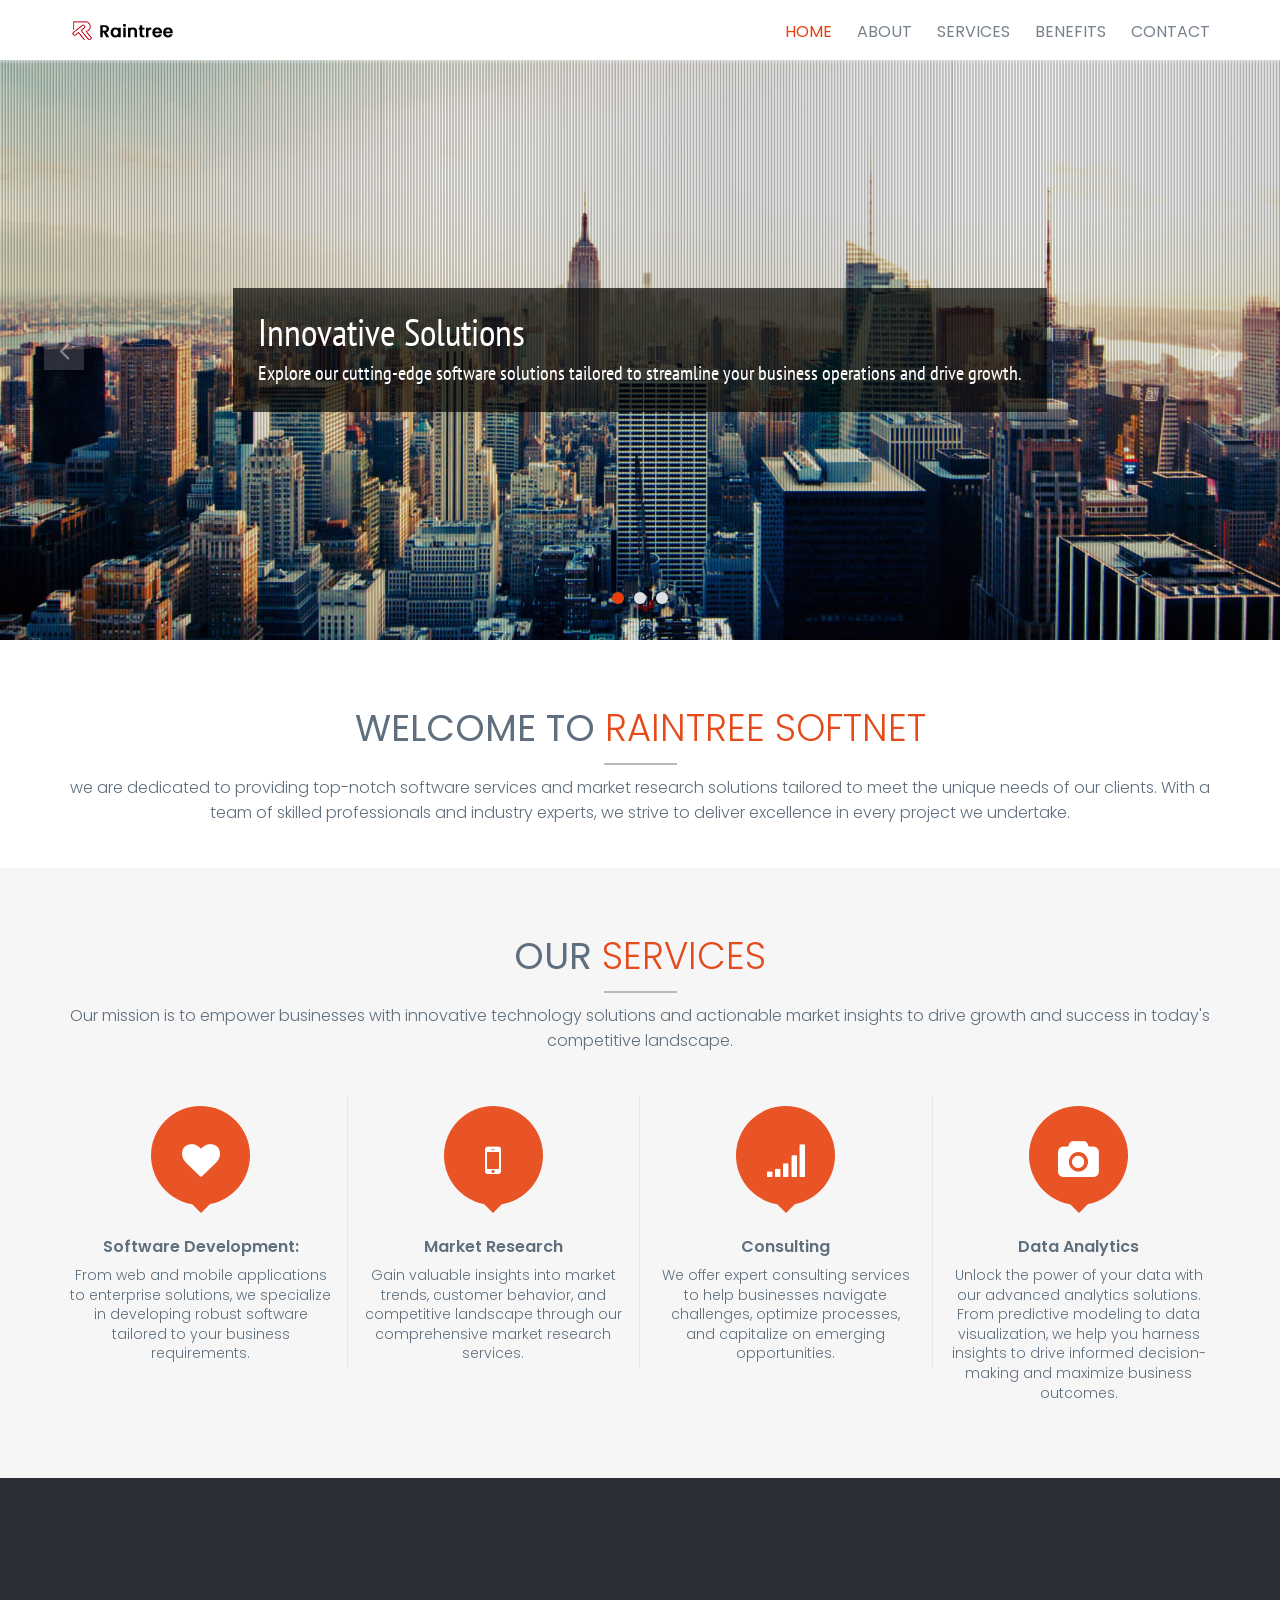
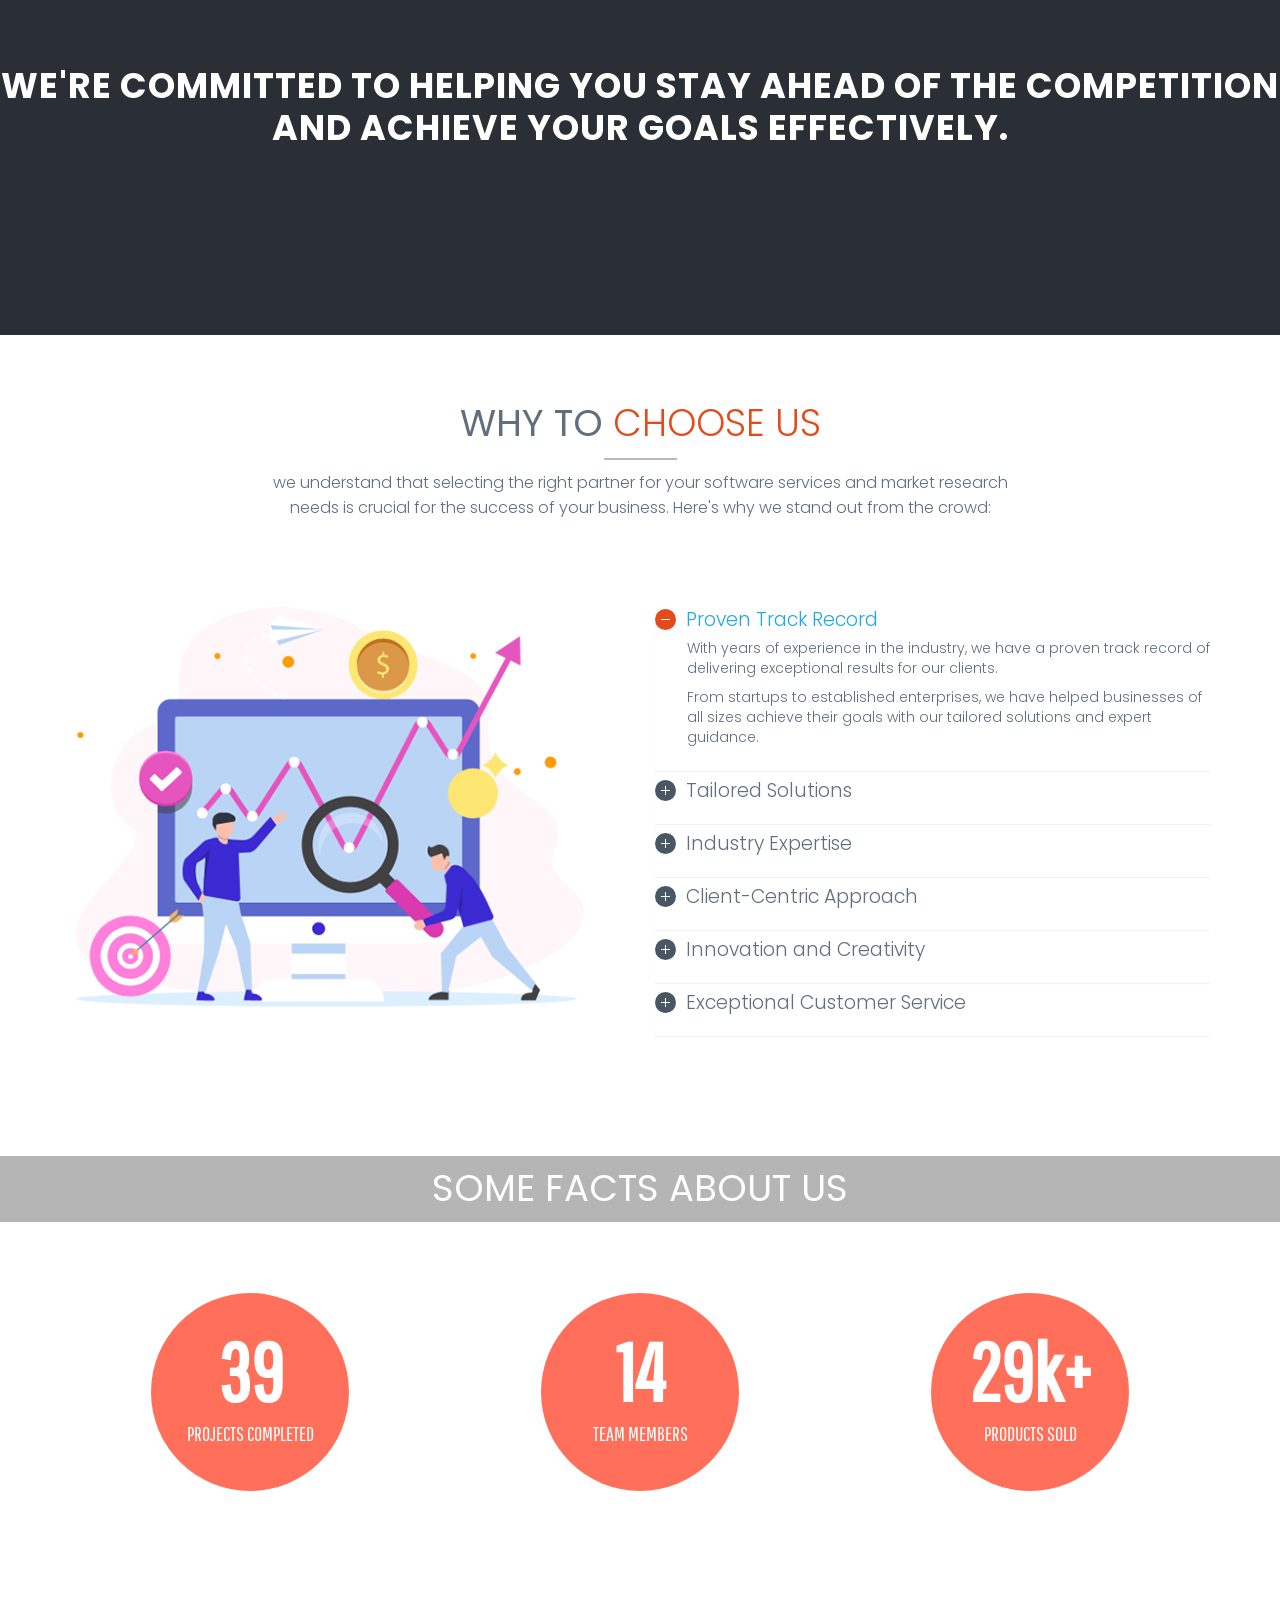
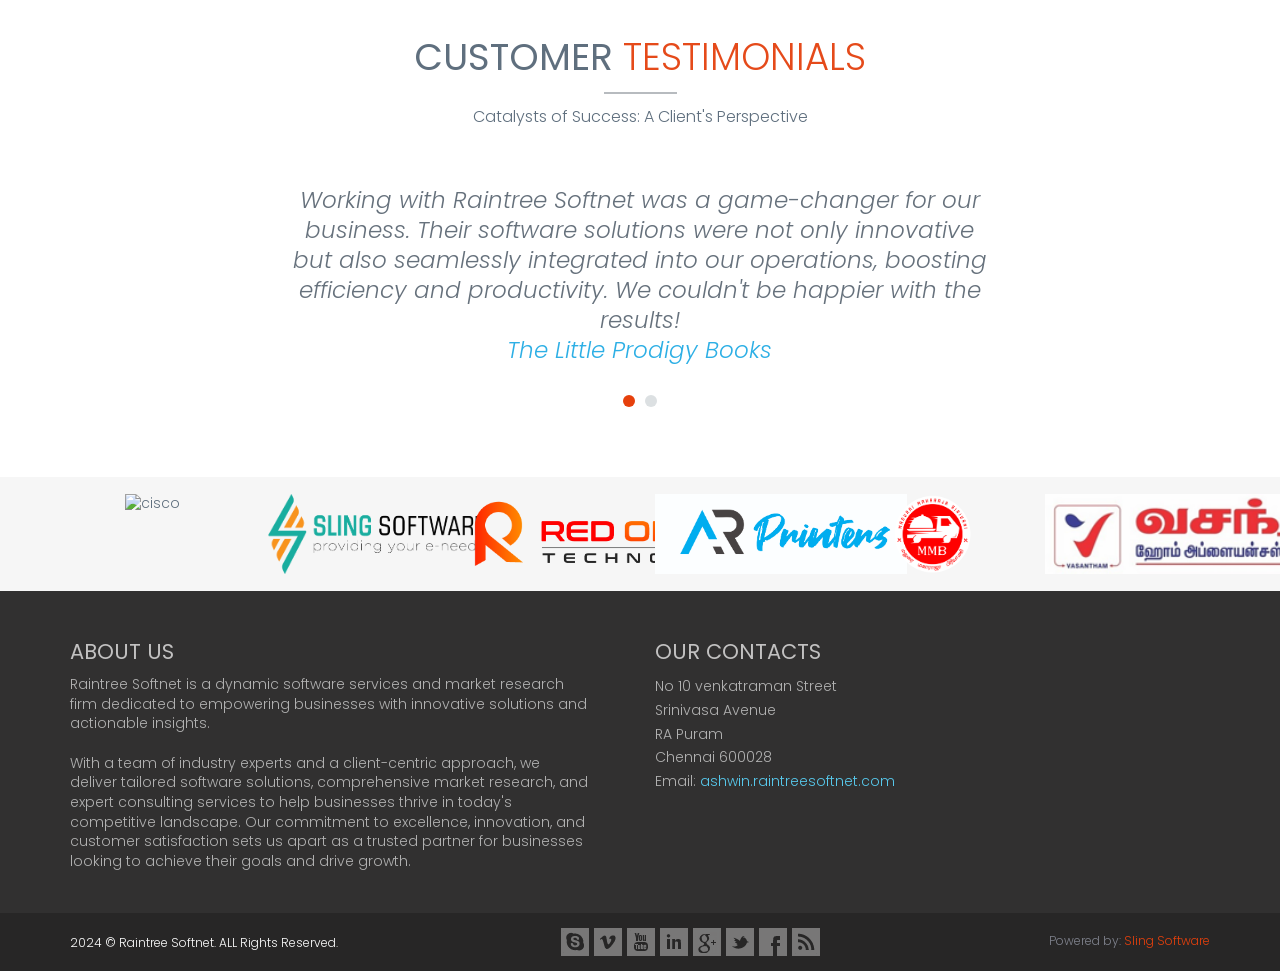
==== commit e01d6467: "partners" ====
--- a/index.html
+++ b/index.html
@@ -89,7 +89,7 @@
                                     Parallax <span class="color-red">One Page</span> has arrived
                                 </h2> -->
                                 <div class="animated flipInX">
-                                    <div class="hidden-xs">
+                                    <div class="">
                                         <!-- <i class="promo-like fa fa-thumbs-up"></i> -->
                                         <div class="promo-like-text">
                                             <h2>Innovative Solutions</h2>
@@ -104,7 +104,7 @@
                 
                 <!-- Second slide -->
                 <div class="item carousel-item-two">
-                    <h2 class="carousel-position-one animate-delay carousel-title-v1" data-animation="animated fadeInDown">
+                    <h2 class="carousel-position-one animate-delay carousel-title-v1" data-animation="animated fadeInDown hidden-sm hidden-xs">
                         Market   <span class="color-red">Research</span> Insights
                     </h2>
                     <span class="carousel-position-two animate-delay carousel-subtitle-v1">Unlock market potential with our comprehensive research services. Gain actionable insights for informed decision-making.</span>
@@ -376,24 +376,24 @@
     <div class="partners-block">
         <div class="container">
             <div class="row">
-                <div class="col-md-6 col-sm-6 col-xs-6">
+                <div class="col-md-2 col-sm-3 col-xs-6">
                     <img src="https://littleprodigybooks.in/resources/img/logo.png" height="80px" alt="cisco">
                 </div>
-                <div class="col-md-6 col-sm-6 col-xs-6">
+                <div class="col-md-2 col-sm-3 col-xs-6">
                     <img src="assets/onepage/img/partners/sling.png" height="80px" alt="walmart">
                 </div>
-                <!-- <div class="col-md-2 col-sm-3 col-xs-6">
-                    <img src="assets/onepage/img/partners/gamescast.png" alt="gamescast">
-                </div>
-                <div class="col-md-2 col-sm-3 col-xs-6">
-                    <img src="assets/onepage/img/partners/spinwokrx.png" alt="spinwokrx">
-                </div>
-                <div class="col-md-2 col-sm-3 col-xs-6">
-                    <img src="assets/onepage/img/partners/ngreen.png" alt="ngreen">
-                </div>
-                <div class="col-md-2 col-sm-3 col-xs-6">
-                    <img src="assets/onepage/img/partners/vimeo.png" alt="vimeo">
-                </div> -->
+                <div class="col-md-2 col-sm-3 col-xs-6">
+                    <img src="assets/onepage/img/partners/Red-Orange-Logo.png" height="80px" alt="gamescast">
+                </div>
+                <div class="col-md-2 col-sm-3 col-xs-6">
+                    <img src="assets/onepage/img/partners/Ar-printers.jpg" height="80px" alt="spinwokrx">
+                </div>
+                <div class="col-md-2 col-sm-3 col-xs-6">
+                    <img src="assets/onepage/img/partners/mmb.png" height="80px" alt="ngreen">
+                </div>
+                <div class="col-md-2 col-sm-3 col-xs-6">
+                    <img src="assets/onepage/img/partners/vasantham.png" height="80px" alt="vimeo">
+                </div>
             </div>
         </div>
     </div>
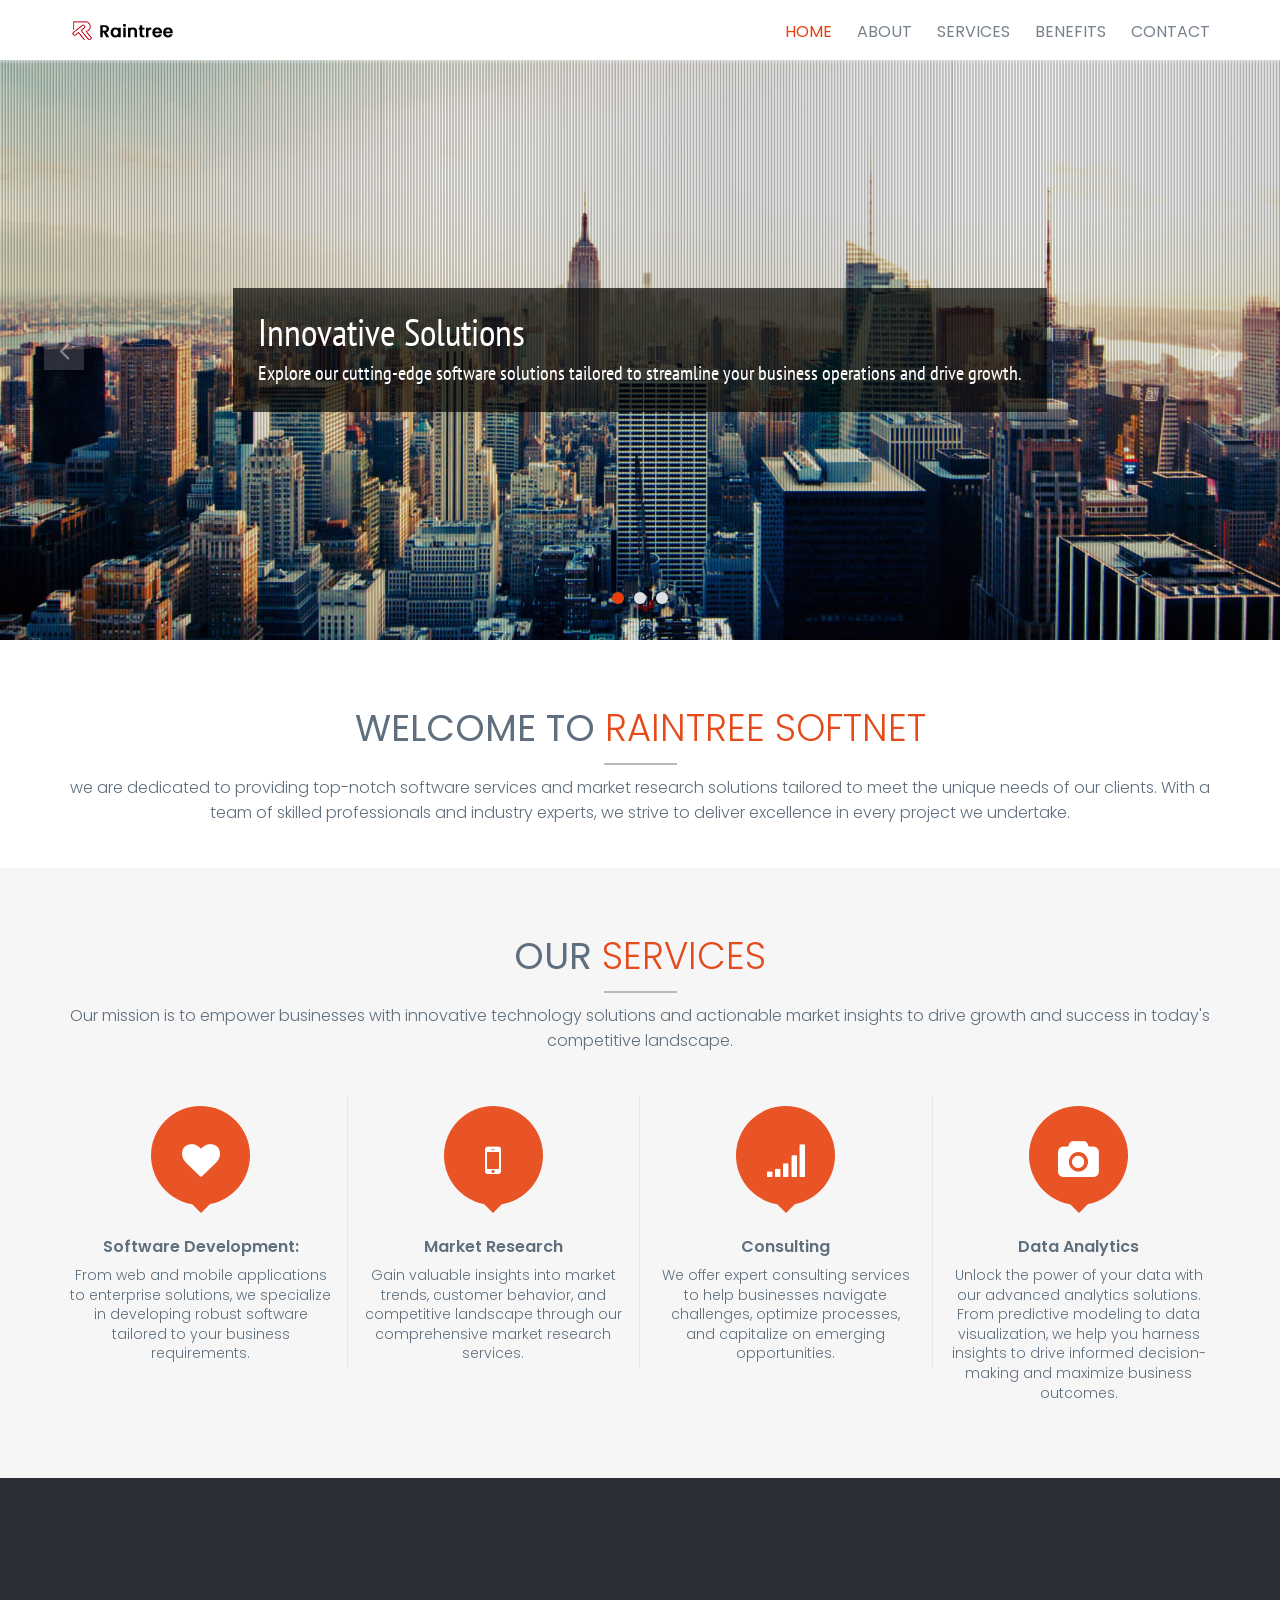
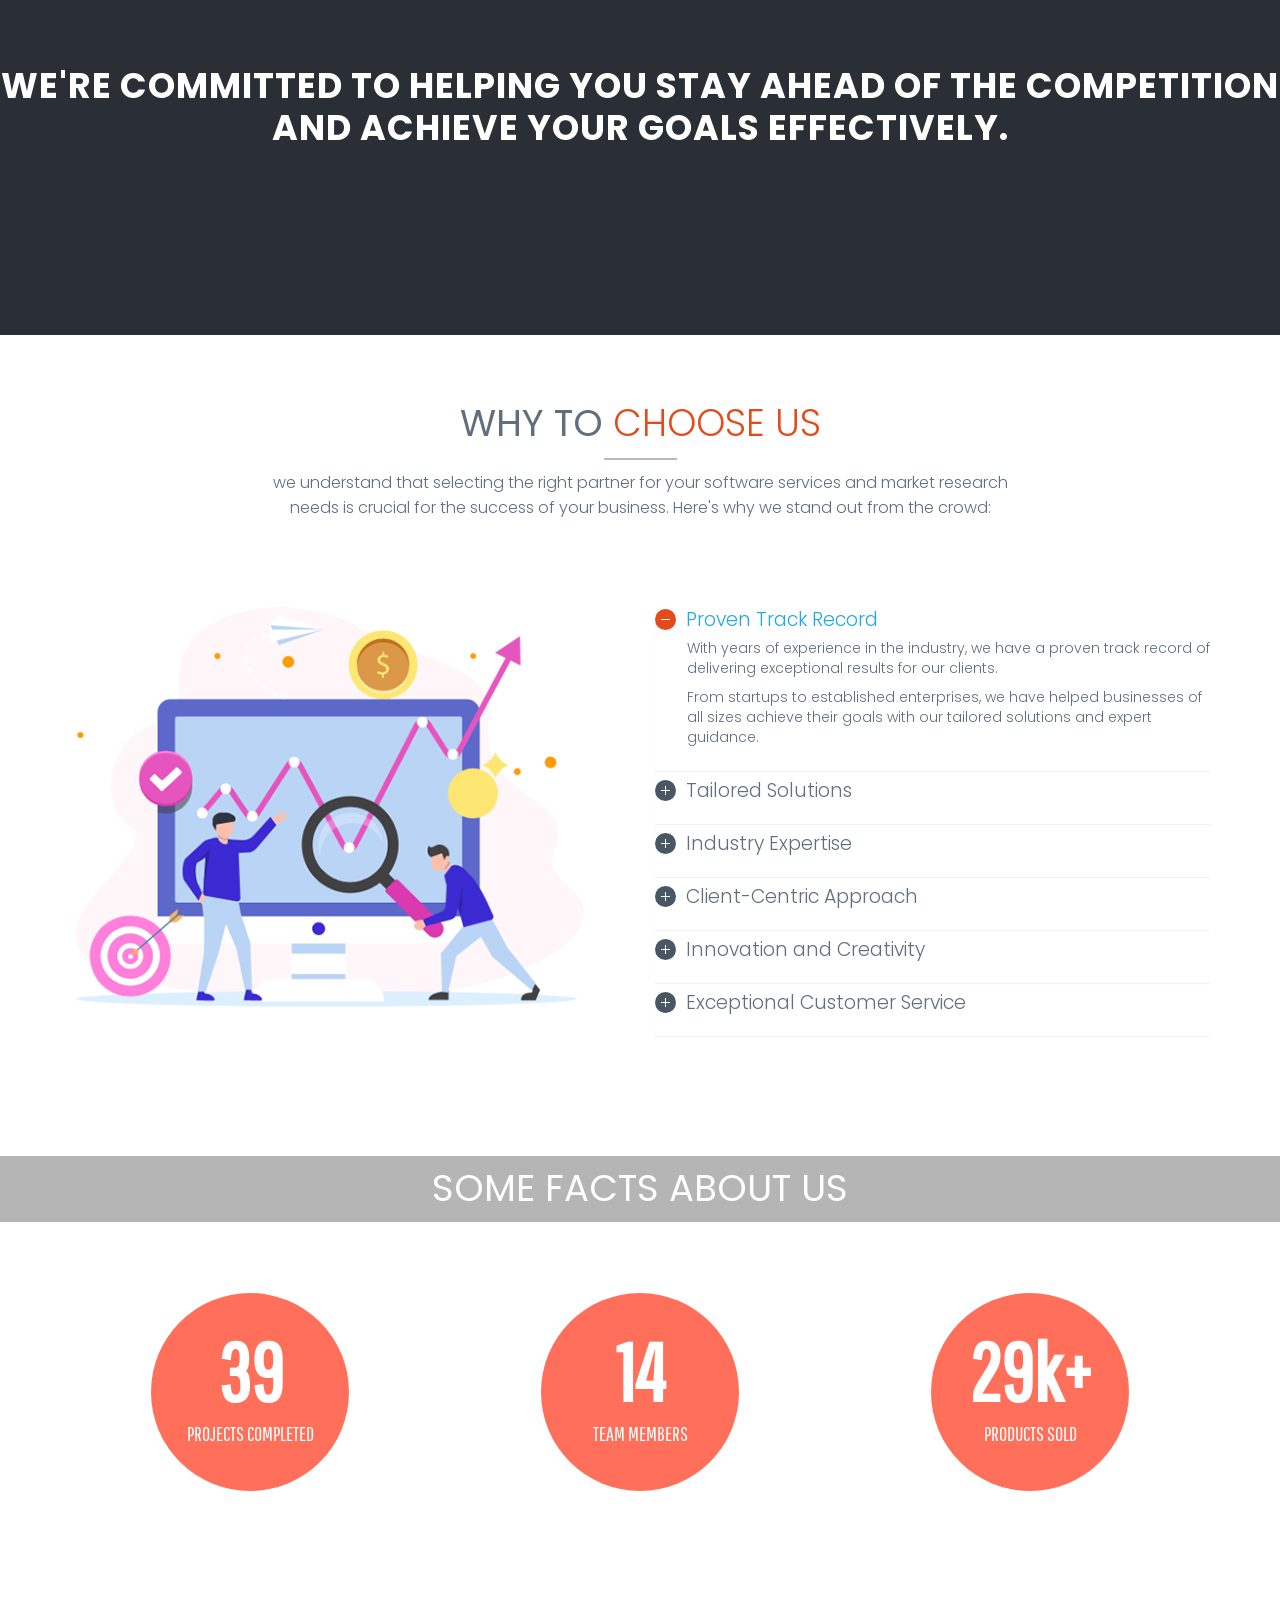
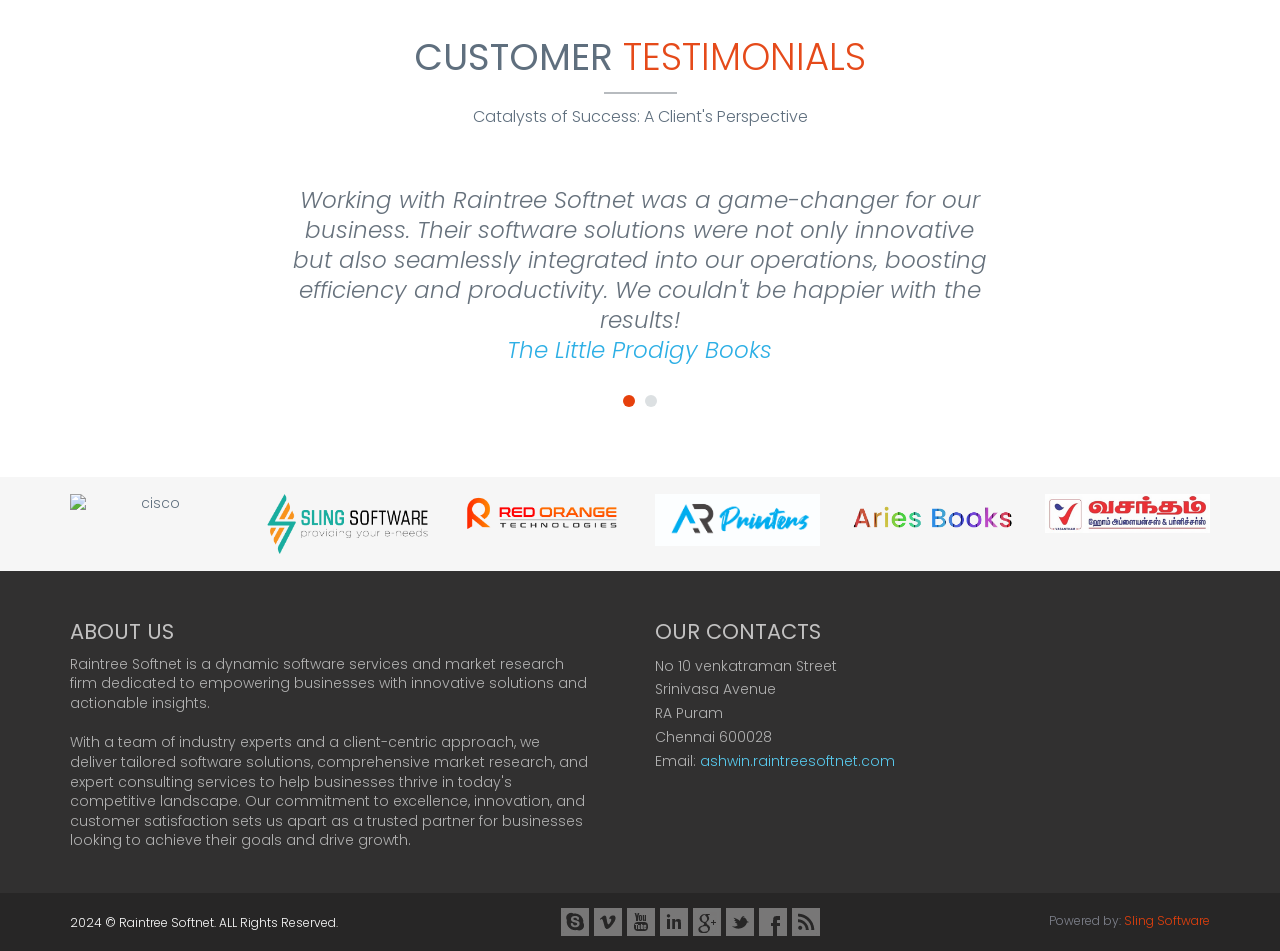
==== commit cad4afe2: "clients" ====
--- a/index.html
+++ b/index.html
@@ -377,22 +377,22 @@
         <div class="container">
             <div class="row">
                 <div class="col-md-2 col-sm-3 col-xs-6">
-                    <img src="https://littleprodigybooks.in/resources/img/logo.png" height="80px" alt="cisco">
-                </div>
-                <div class="col-md-2 col-sm-3 col-xs-6">
-                    <img src="assets/onepage/img/partners/sling.png" height="80px" alt="walmart">
-                </div>
-                <div class="col-md-2 col-sm-3 col-xs-6">
-                    <img src="assets/onepage/img/partners/Red-Orange-Logo.png" height="80px" alt="gamescast">
-                </div>
-                <div class="col-md-2 col-sm-3 col-xs-6">
-                    <img src="assets/onepage/img/partners/Ar-printers.jpg" height="80px" alt="spinwokrx">
-                </div>
-                <div class="col-md-2 col-sm-3 col-xs-6">
-                    <img src="assets/onepage/img/partners/mmb.png" height="80px" alt="ngreen">
-                </div>
-                <div class="col-md-2 col-sm-3 col-xs-6">
-                    <img src="assets/onepage/img/partners/vasantham.png" height="80px" alt="vimeo">
+                    <img src="https://littleprodigybooks.in/resources/img/logo.png" class="img-responsive" alt="cisco">
+                </div>
+                <div class="col-md-2 col-sm-3 col-xs-6">
+                    <img src="assets/onepage/img/partners/sling.png" class="img-responsive" alt="walmart">
+                </div>
+                <div class="col-md-2 col-sm-3 col-xs-6">
+                    <img src="assets/onepage/img/partners/Red-Orange-Logo.png" class="img-responsive" alt="gamescast">
+                </div>
+                <div class="col-md-2 col-sm-3 col-xs-6">
+                    <img src="assets/onepage/img/partners/Ar-printers.jpg" class="img-responsive" alt="spinwokrx">
+                </div>
+                <div class="col-md-2 col-sm-3 col-xs-6">
+                    <img src="assets/onepage/img/partners/mmb.png" class="img-responsive" alt="ngreen">
+                </div>
+                <div class="col-md-2 col-sm-3 col-xs-6">
+                    <img src="assets/onepage/img/partners/vasantham.png" class="img-responsive" alt="vimeo">
                 </div>
             </div>
         </div>
